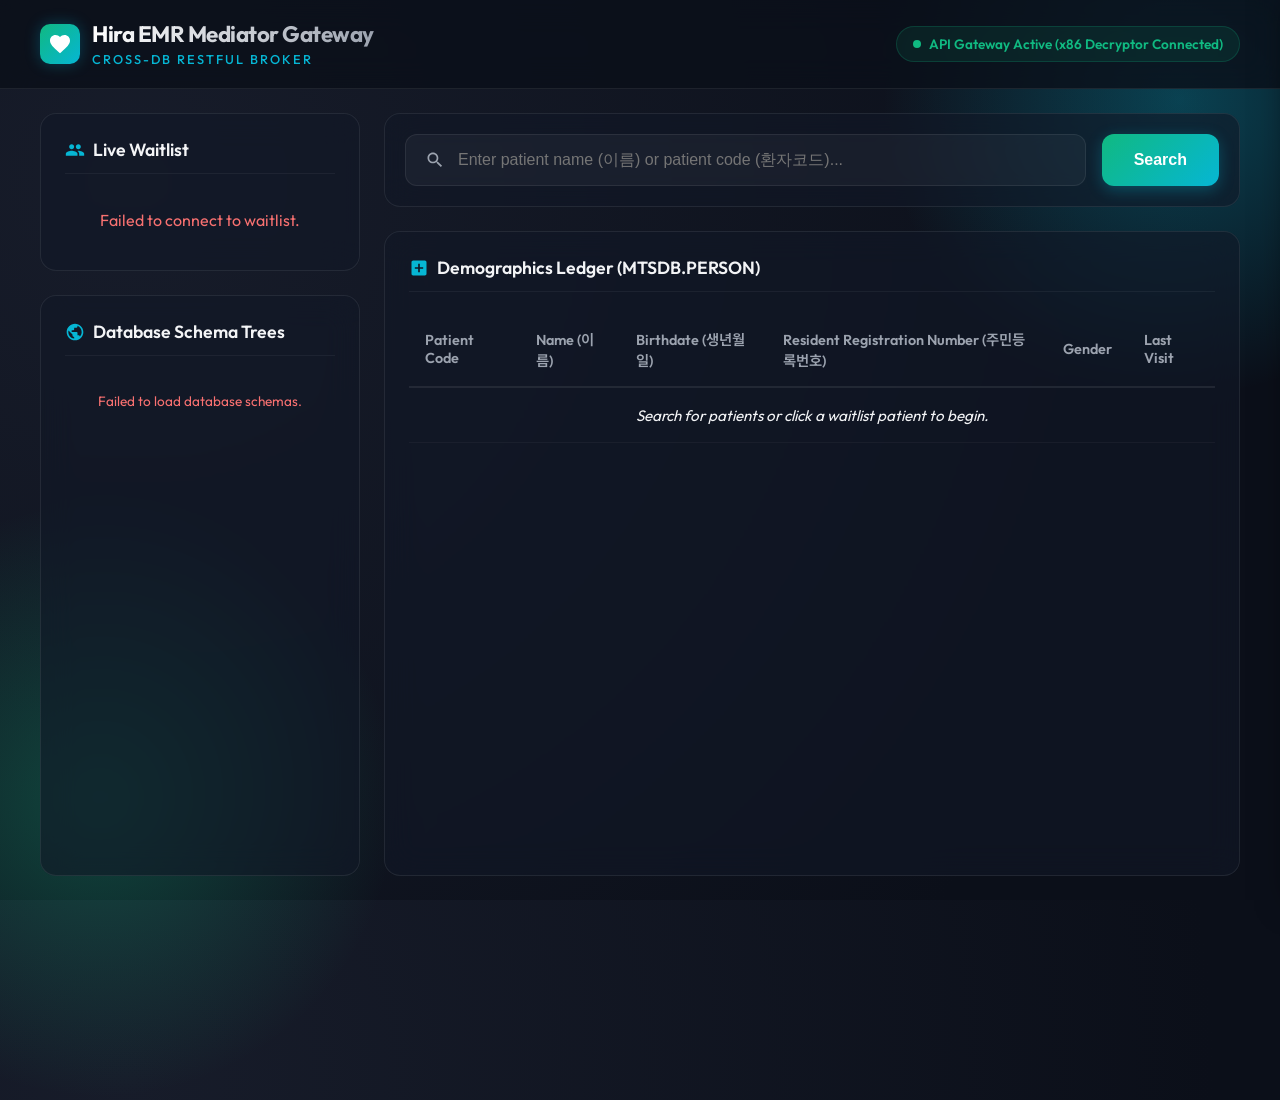
==== static/index.html @ 9433063d "Initial commit: EMR Integration Gateway with Waitlist CRUD" ====
<!DOCTYPE html>
<html lang="ko">
<head>
    <meta charset="UTF-8">
    <meta name="viewport" content="width=device-width, initial-scale=1.0">
    <title>Hira EMR Mediator Gateway</title>
    <!-- Google Fonts -->
    <link href="https://fonts.googleapis.com/css2?family=Outfit:wght@300;400;500;600;700&family=Noto+Sans+KR:wght@300;400;500;700&display=swap" rel="stylesheet">
    <style>
        :root {
            --bg-color: #0b0f19;
            --panel-bg: rgba(17, 24, 39, 0.6);
            --panel-border: rgba(255, 255, 255, 0.08);
            --accent-primary: #10b981; /* Emerald */
            --accent-primary-glow: rgba(16, 185, 129, 0.3);
            --accent-secondary: #06b6d4; /* Cyan */
            --accent-secondary-glow: rgba(6, 182, 212, 0.3);
            --accent-tertiary: #6366f1; /* Indigo */
            --text-main: #f3f4f6;
            --text-muted: #9ca3af;
            --glass-blur: blur(16px);
            --transition-speed: 0.3s;
        }

        * {
            box-sizing: border-box;
            margin: 0;
            padding: 0;
        }

        body {
            font-family: 'Outfit', 'Noto Sans KR', sans-serif;
            background: radial-gradient(circle at 10% 20%, #171c2a 0%, #0b0f19 80%);
            color: var(--text-main);
            min-height: 100vh;
            display: flex;
            flex-direction: column;
            overflow-x: hidden;
        }

        /* Ambient Glowing Orbs */
        .orb-1 {
            position: absolute;
            top: -200px;
            right: -200px;
            width: 600px;
            height: 600px;
            background: radial-gradient(circle, var(--accent-secondary-glow) 0%, transparent 70%);
            border-radius: 50%;
            pointer-events: none;
            z-index: 0;
        }

        .orb-2 {
            position: absolute;
            bottom: -200px;
            left: -200px;
            width: 600px;
            height: 600px;
            background: radial-gradient(circle, var(--accent-primary-glow) 0%, transparent 70%);
            border-radius: 50%;
            pointer-events: none;
            z-index: 0;
        }

        /* Header */
        header {
            position: sticky;
            top: 0;
            z-index: 10;
            background: rgba(11, 15, 25, 0.8);
            backdrop-filter: var(--glass-blur);
            border-bottom: 1px solid var(--panel-border);
            padding: 1.25rem 2.5rem;
            display: flex;
            justify-content: space-between;
            align-items: center;
        }

        .logo-area {
            display: flex;
            align-items: center;
            gap: 0.75rem;
        }

        .logo-icon {
            width: 2.5rem;
            height: 2.5rem;
            background: linear-gradient(135deg, var(--accent-primary) 0%, var(--accent-secondary) 100%);
            border-radius: 10px;
            display: flex;
            justify-content: center;
            align-items: center;
            box-shadow: 0 0 15px var(--accent-secondary-glow);
        }

        .logo-icon svg {
            width: 1.5rem;
            height: 1.5rem;
            fill: white;
        }

        .logo-text h1 {
            font-size: 1.4rem;
            font-weight: 700;
            letter-spacing: -0.5px;
            background: linear-gradient(to right, #ffffff, #9ca3af);
            -webkit-background-clip: text;
            -webkit-text-fill-color: transparent;
        }

        .logo-text span {
            font-size: 0.8rem;
            color: var(--accent-secondary);
            font-weight: 500;
            text-transform: uppercase;
            letter-spacing: 2px;
        }

        .status-badge {
            display: flex;
            align-items: center;
            gap: 0.5rem;
            background: rgba(16, 185, 129, 0.1);
            border: 1px solid rgba(16, 185, 129, 0.2);
            padding: 0.5rem 1rem;
            border-radius: 9999px;
            font-size: 0.85rem;
            color: var(--accent-primary);
            font-weight: 600;
        }

        .status-dot {
            width: 8px;
            height: 8px;
            background-color: var(--accent-primary);
            border-radius: 50%;
            animation: pulse 1.5s infinite;
        }

        /* Container Layout */
        .dashboard-container {
            flex: 1;
            display: grid;
            grid-template-columns: 320px 1fr;
            gap: 1.5rem;
            padding: 1.5rem 2.5rem;
            z-index: 1;
        }

        /* Sidebar Column */
        .sidebar {
            display: flex;
            flex-direction: column;
            gap: 1.5rem;
        }

        /* Glassmorphic Panel Base */
        .glass-panel {
            background: var(--panel-bg);
            border: 1px solid var(--panel-border);
            backdrop-filter: var(--glass-blur);
            border-radius: 16px;
            padding: 1.5rem;
            display: flex;
            flex-direction: column;
            transition: transform var(--transition-speed), border var(--transition-speed);
        }

        .glass-panel:hover {
            border-color: rgba(255, 255, 255, 0.15);
        }

        .panel-title {
            font-size: 1.1rem;
            font-weight: 600;
            margin-bottom: 1.25rem;
            display: flex;
            align-items: center;
            gap: 0.5rem;
            border-bottom: 1px solid rgba(255, 255, 255, 0.05);
            padding-bottom: 0.75rem;
        }

        .panel-title svg {
            width: 1.25rem;
            height: 1.25rem;
            fill: var(--accent-secondary);
        }

        /* Waiting Queue Styling */
        .waitlist-list {
            list-style: none;
            display: flex;
            flex-direction: column;
            gap: 0.75rem;
            overflow-y: auto;
            max-height: 280px;
        }

        .waitlist-item {
            background: rgba(255, 255, 255, 0.03);
            border: 1px solid rgba(255, 255, 255, 0.04);
            border-radius: 10px;
            padding: 0.75rem 1rem;
            display: flex;
            justify-content: space-between;
            align-items: center;
            cursor: pointer;
            transition: all var(--transition-speed);
        }

        .waitlist-item:hover {
            background: rgba(255, 255, 255, 0.08);
            transform: translateX(5px);
            border-color: var(--accent-secondary-glow);
        }

        .patient-summary h4 {
            font-size: 0.95rem;
            font-weight: 600;
            color: white;
            margin-bottom: 0.2rem;
        }

        .patient-summary p {
            font-size: 0.8rem;
            color: var(--text-muted);
        }

        .waiting-badge {
            font-size: 0.75rem;
            padding: 0.25rem 0.6rem;
            background: rgba(6, 182, 212, 0.15);
            border: 1px solid var(--accent-secondary-glow);
            color: var(--accent-secondary);
            border-radius: 6px;
            font-weight: 500;
        }

        /* Schema Tree Styling */
        .schema-container {
            overflow-y: auto;
            max-height: 350px;
            font-size: 0.85rem;
        }

        .tree-node {
            margin-left: 0.75rem;
            margin-top: 0.4rem;
        }

        .tree-label {
            display: flex;
            align-items: center;
            gap: 0.4rem;
            cursor: pointer;
            padding: 0.25rem 0.5rem;
            border-radius: 6px;
            user-select: none;
            transition: background var(--transition-speed);
        }

        .tree-label:hover {
            background: rgba(255, 255, 255, 0.05);
        }

        .tree-icon {
            width: 1rem;
            height: 1rem;
            fill: var(--text-muted);
            transition: transform var(--transition-speed);
        }

        .tree-children {
            margin-left: 1rem;
            border-left: 1px dashed rgba(255, 255, 255, 0.1);
            padding-left: 0.5rem;
            display: none;
        }

        .tree-node.expanded > .tree-label > .tree-icon {
            transform: rotate(90deg);
        }

        .tree-node.expanded > .tree-children {
            display: block;
        }

        .col-item {
            display: flex;
            justify-content: space-between;
            color: var(--text-muted);
            padding: 0.15rem 0.5rem;
            border-bottom: 1px solid rgba(255, 255, 255, 0.02);
        }

        .col-type {
            color: var(--accent-secondary);
            font-size: 0.75rem;
        }

        /* Main Workspace Column */
        .main-workspace {
            display: flex;
            flex-direction: column;
            gap: 1.5rem;
        }

        /* Search Section */
        .search-row {
            display: flex;
            gap: 1rem;
            width: 100%;
        }

        .search-input-wrapper {
            position: relative;
            flex: 1;
        }

        .search-input-wrapper svg {
            position: absolute;
            left: 1.25rem;
            top: 50%;
            transform: translateY(-50%);
            width: 1.25rem;
            height: 1.25rem;
            fill: var(--text-muted);
        }

        .search-input {
            width: 100%;
            background: rgba(255, 255, 255, 0.04);
            border: 1px solid var(--panel-border);
            padding: 1rem 1rem 1rem 3.25rem;
            border-radius: 12px;
            color: white;
            font-size: 1rem;
            outline: none;
            transition: all var(--transition-speed);
        }

        .search-input:focus {
            background: rgba(255, 255, 255, 0.08);
            border-color: var(--accent-secondary);
            box-shadow: 0 0 15px rgba(6, 182, 212, 0.15);
        }

        .btn-primary {
            background: linear-gradient(135deg, var(--accent-primary) 0%, var(--accent-secondary) 100%);
            border: none;
            color: white;
            font-size: 1rem;
            font-weight: 600;
            padding: 0 2rem;
            border-radius: 12px;
            cursor: pointer;
            box-shadow: 0 4px 15px var(--accent-secondary-glow);
            transition: all var(--transition-speed);
            display: flex;
            align-items: center;
            gap: 0.5rem;
        }

        .btn-primary:hover {
            transform: translateY(-2px);
            box-shadow: 0 6px 20px rgba(6, 182, 212, 0.3);
        }

        .btn-primary:active {
            transform: translateY(0);
        }

        /* Patient Grid / Table */
        .patients-table-wrapper {
            overflow-x: auto;
            flex: 1;
        }

        table.patients-table {
            width: 100%;
            border-collapse: collapse;
            text-align: left;
        }

        table.patients-table th {
            padding: 1rem;
            border-bottom: 2px solid rgba(255, 255, 255, 0.08);
            color: var(--text-muted);
            font-weight: 600;
            font-size: 0.9rem;
        }

        table.patients-table td {
            padding: 1.1rem 1rem;
            border-bottom: 1px solid rgba(255, 255, 255, 0.04);
            font-size: 0.95rem;
            color: var(--text-main);
        }

        table.patients-table tr {
            cursor: pointer;
            transition: background var(--transition-speed);
        }

        table.patients-table tr:hover {
            background: rgba(255, 255, 255, 0.03);
        }

        /* Decrypted RRN Styling */
        .rrn-decrypted {
            display: inline-flex;
            align-items: center;
            gap: 0.4rem;
            background: rgba(16, 185, 129, 0.1);
            border: 1px solid rgba(16, 185, 129, 0.2);
            padding: 0.2rem 0.6rem;
            border-radius: 6px;
            color: #34d399;
            font-weight: 500;
            font-family: monospace;
            font-size: 0.9rem;
        }

        .rrn-decrypted svg {
            width: 0.85rem;
            height: 0.85rem;
            fill: #34d399;
        }

        .gender-badge {
            padding: 0.2rem 0.5rem;
            border-radius: 6px;
            font-size: 0.8rem;
            font-weight: 600;
        }

        .gender-male {
            background: rgba(59, 130, 246, 0.15);
            color: #60a5fa;
            border: 1px solid rgba(59, 130, 246, 0.2);
        }

        .gender-female {
            background: rgba(236, 72, 153, 0.15);
            color: #f472b6;
            border: 1px solid rgba(236, 72, 153, 0.2);
        }

        /* Slide-over Detail Panel */
        .detail-panel {
            position: fixed;
            top: 0;
            right: -600px;
            width: 580px;
            height: 100vh;
            background: rgba(17, 22, 37, 0.95);
            backdrop-filter: blur(25px);
            border-left: 1px solid var(--panel-border);
            box-shadow: -10px 0 30px rgba(0, 0, 0, 0.5);
            z-index: 100;
            transition: right var(--transition-speed) cubic-bezier(0.4, 0, 0.2, 1);
            display: flex;
            flex-direction: column;
            padding: 2rem;
        }

        .detail-panel.open {
            right: 0;
        }

        .detail-header {
            display: flex;
            justify-content: space-between;
            align-items: flex-start;
            margin-bottom: 1.5rem;
            border-bottom: 1px solid rgba(255, 255, 255, 0.08);
            padding-bottom: 1rem;
        }

        .detail-header-info h2 {
            font-size: 1.5rem;
            font-weight: 700;
            margin-bottom: 0.25rem;
        }

        .detail-header-info p {
            color: var(--text-muted);
            font-size: 0.9rem;
        }

        .close-btn {
            background: rgba(255, 255, 255, 0.05);
            border: 1px solid var(--panel-border);
            border-radius: 50%;
            width: 2.25rem;
            height: 2.25rem;
            display: flex;
            justify-content: center;
            align-items: center;
            cursor: pointer;
            color: white;
            transition: all var(--transition-speed);
        }

        .close-btn:hover {
            background: rgba(255, 255, 255, 0.15);
            transform: scale(1.1);
        }

        /* Tabs inside Detail */
        .tabs-header {
            display: flex;
            gap: 1rem;
            margin-bottom: 1.25rem;
            border-bottom: 1px solid rgba(255, 255, 255, 0.05);
            padding-bottom: 0.5rem;
        }

        .tab-btn {
            background: none;
            border: none;
            color: var(--text-muted);
            font-size: 0.95rem;
            font-weight: 600;
            cursor: pointer;
            padding: 0.5rem 1rem;
            position: relative;
            transition: color var(--transition-speed);
        }

        .tab-btn.active {
            color: var(--accent-secondary);
        }

        .tab-btn.active::after {
            content: '';
            position: absolute;
            bottom: -0.6rem;
            left: 0;
            width: 100%;
            height: 3px;
            background-color: var(--accent-secondary);
            border-radius: 999px;
            box-shadow: 0 0 10px var(--accent-secondary-glow);
        }

        .tab-content {
            flex: 1;
            overflow-y: auto;
            display: none;
        }

        .tab-content.active {
            display: block;
        }

        /* Card styles inside Detail */
        .vitals-grid {
            display: grid;
            grid-template-columns: repeat(2, 1fr);
            gap: 1rem;
            margin-bottom: 1.5rem;
        }

        .vital-card {
            background: rgba(255, 255, 255, 0.03);
            border: 1px solid rgba(255, 255, 255, 0.05);
            border-radius: 12px;
            padding: 1rem;
            display: flex;
            align-items: center;
            gap: 1rem;
        }

        .vital-icon {
            width: 2.5rem;
            height: 2.5rem;
            border-radius: 8px;
            display: flex;
            justify-content: center;
            align-items: center;
            background: rgba(6, 182, 212, 0.1);
            border: 1px solid var(--accent-secondary-glow);
        }

        .vital-icon.red {
            background: rgba(239, 68, 68, 0.1);
            border-color: rgba(239, 68, 68, 0.2);
        }

        .vital-icon.red svg { fill: #ef4444; }
        .vital-icon.blue svg { fill: #3b82f6; }
        .vital-icon.green svg { fill: #10b981; }
        .vital-icon.yellow svg { fill: #f59e0b; }

        .vital-icon svg {
            width: 1.25rem;
            height: 1.25rem;
        }

        .vital-info h5 {
            font-size: 0.8rem;
            color: var(--text-muted);
            font-weight: 500;
        }

        .vital-info p {
            font-size: 1.15rem;
            font-weight: 700;
            color: white;
        }

        .history-timeline {
            display: flex;
            flex-direction: column;
            gap: 1rem;
        }

        .timeline-item {
            position: relative;
            padding-left: 1.5rem;
            border-left: 2px solid rgba(255, 255, 255, 0.06);
            padding-bottom: 1rem;
        }

        .timeline-item::after {
            content: '';
            position: absolute;
            left: -5px;
            top: 4px;
            width: 8px;
            height: 8px;
            border-radius: 50%;
            background-color: var(--accent-secondary);
            box-shadow: 0 0 8px var(--accent-secondary-glow);
        }

        .timeline-date {
            font-size: 0.8rem;
            font-weight: 600;
            color: var(--accent-secondary);
            margin-bottom: 0.3rem;
        }

        .timeline-content {
            background: rgba(255, 255, 255, 0.02);
            border: 1px solid rgba(255, 255, 255, 0.04);
            border-radius: 10px;
            padding: 0.85rem 1rem;
        }

        .timeline-title {
            font-size: 0.95rem;
            font-weight: 600;
            color: white;
            margin-bottom: 0.4rem;
        }

        .timeline-desc {
            font-size: 0.85rem;
            color: var(--text-muted);
            white-space: pre-wrap;
            line-height: 1.4;
        }

        .diagnoses-badges {
            display: flex;
            flex-wrap: wrap;
            gap: 0.4rem;
            margin-top: 0.5rem;
        }

        .dx-badge {
            font-size: 0.75rem;
            background: rgba(99, 102, 241, 0.15);
            border: 1px solid rgba(99, 102, 241, 0.20);
            color: #818cf8;
            padding: 0.15rem 0.45rem;
            border-radius: 4px;
            font-weight: 500;
        }

        /* Backdrop overlay */
        .overlay {
            position: fixed;
            top: 0;
            left: 0;
            width: 100vw;
            height: 100vh;
            background: rgba(0, 0, 0, 0.4);
            backdrop-filter: blur(4px);
            z-index: 99;
            display: none;
        }

        .overlay.active {
            display: block;
        }

        /* Animations */
        @keyframes pulse {
            0% { transform: scale(0.9); opacity: 0.7; }
            50% { transform: scale(1.15); opacity: 1; }
            100% { transform: scale(0.9); opacity: 0.7; }
        }

        /* Scrollbar Styling */
        ::-webkit-scrollbar {
            width: 6px;
            height: 6px;
        }
        ::-webkit-scrollbar-track {
            background: rgba(255, 255, 255, 0.02);
        }
        ::-webkit-scrollbar-thumb {
            background: rgba(255, 255, 255, 0.1);
            border-radius: 3px;
        }
        ::-webkit-scrollbar-thumb:hover {
            background: rgba(255, 255, 255, 0.2);
        }

        /* Summary Stats Row */
        .stats-summary {
            display: grid;
            grid-template-columns: repeat(3, 1fr);
            gap: 1.25rem;
            margin-bottom: 1.5rem;
        }

        .stat-card {
            background: rgba(255, 255, 255, 0.02);
            border: 1px solid rgba(255, 255, 255, 0.04);
            padding: 1.1rem;
            border-radius: 12px;
            display: flex;
            flex-direction: column;
            gap: 0.25rem;
        }

        .stat-val {
            font-size: 1.5rem;
            font-weight: 700;
            color: white;
        }

        .stat-label {
            font-size: 0.8rem;
            color: var(--text-muted);
            font-weight: 500;
        }

        .ledger-fee-row {
            display: flex;
            justify-content: space-between;
            padding: 0.5rem 0;
            border-bottom: 1px solid rgba(255, 255, 255, 0.03);
            font-size: 0.85rem;
        }

        .ledger-fee-row span:last-child {
            font-weight: 600;
            color: white;
        }

        .empty-placeholder {
            text-align: center;
            color: var(--text-muted);
            padding: 3rem 1rem;
            font-style: italic;
            font-size: 0.9rem;
        }

        /* Modal Styles */
        .modal {
            position: fixed;
            top: 0;
            left: 0;
            width: 100vw;
            height: 100vh;
            background: rgba(0, 0, 0, 0.6);
            backdrop-filter: blur(8px);
            z-index: 200;
            display: none;
            justify-content: center;
            align-items: center;
            opacity: 0;
            transition: opacity var(--transition-speed) ease;
        }

        .modal.active {
            display: flex;
            opacity: 1;
        }

        .modal-content {
            width: 450px;
            max-width: 90%;
            background: rgba(17, 24, 39, 0.9) !important;
            border: 1px solid var(--panel-border) !important;
            box-shadow: 0 20px 40px rgba(0, 0, 0, 0.6);
            padding: 2rem !important;
            transform: scale(0.9);
            transition: transform var(--transition-speed) cubic-bezier(0.34, 1.56, 0.64, 1);
        }

        .modal.active .modal-content {
            transform: scale(1);
        }

        .modal-header {
            display: flex;
            justify-content: space-between;
            align-items: center;
            margin-bottom: 1.5rem;
            border-bottom: 1px solid rgba(255, 255, 255, 0.08);
            padding-bottom: 0.75rem;
        }

        .modal-header h3 {
            font-size: 1.25rem;
            font-weight: 600;
            color: white;
        }

        .modal-body {
            display: flex;
            flex-direction: column;
            gap: 1.25rem;
            margin-bottom: 1.5rem;
        }

        .form-group {
            display: flex;
            flex-direction: column;
            gap: 0.5rem;
        }

        .form-group label {
            font-size: 0.85rem;
            color: var(--text-muted);
            font-weight: 500;
        }

        .form-group select {
            background: rgba(255, 255, 255, 0.04);
            border: 1px solid var(--panel-border);
            border-radius: 8px;
            padding: 0.75rem;
            color: white;
            font-size: 0.95rem;
            outline: none;
            transition: border-color var(--transition-speed);
        }

        .form-group select:focus {
            border-color: var(--accent-secondary);
        }

        .form-group select option {
            background: #111827;
            color: white;
        }

        .modal-footer {
            display: flex;
            justify-content: flex-end;
            gap: 0.75rem;
        }

        .btn-secondary {
            background: rgba(255, 255, 255, 0.05);
            border: 1px solid var(--panel-border);
            color: white;
            font-size: 0.95rem;
            font-weight: 600;
            padding: 0.75rem 1.5rem;
            border-radius: 10px;
            cursor: pointer;
            transition: all var(--transition-speed);
        }

        .btn-secondary:hover {
            background: rgba(255, 255, 255, 0.1);
        }

        /* Delete Queue Button */
        .delete-queue-btn {
            background: rgba(239, 68, 68, 0.1);
            border: 1px solid rgba(239, 68, 68, 0.2);
            color: #ef4444;
            width: 1.6rem;
            height: 1.6rem;
            border-radius: 6px;
            display: flex;
            justify-content: center;
            align-items: center;
            cursor: pointer;
            font-size: 1.1rem;
            font-weight: bold;
            transition: all var(--transition-speed);
        }

        .delete-queue-btn:hover {
            background: rgba(239, 68, 68, 0.25);
            border-color: #ef4444;
            transform: scale(1.15);
        }
    </style>
</head>
<body>
    <div class="orb-1"></div>
    <div class="orb-2"></div>

    <header>
        <div class="logo-area">
            <div class="logo-icon">
                <!-- Heartbeat/Medical SVG Icon -->
                <svg viewBox="0 0 24 24">
                    <path d="M12 21.35l-1.45-1.32C5.4 15.36 2 12.28 2 8.5 2 5.42 4.42 3 7.5 3c1.74 0 3.41.81 4.5 2.09C13.09 3.81 14.76 3 16.5 3 19.58 3 22 5.42 22 8.5c0 3.78-3.4 6.86-8.55 11.54L12 21.35z"/>
                </svg>
            </div>
            <div class="logo-text">
                <h1>Hira EMR Mediator Gateway</h1>
                <span>Cross-DB Restful Broker</span>
            </div>
        </div>
        
        <div class="status-badge">
            <div class="status-dot"></div>
            API Gateway Active (x86 Decryptor Connected)
        </div>
    </header>

    <div class="dashboard-container">
        <!-- Left Sidebar -->
        <div class="sidebar">
            <!-- Waitlist panel -->
            <div class="glass-panel">
                <div class="panel-title">
                    <svg viewBox="0 0 24 24"><path d="M16 11c1.66 0 2.99-1.34 2.99-3S17.66 5 16 5s-3 1.34-3 3 1.34 3 3 3zm-8 0c1.66 0 2.99-1.34 2.99-3S9.66 5 8 5 5 6.34 5 8s1.34 3 3 3zm0 2c-2.33 0-7 1.17-7 3.5V19h14v-2.5c0-2.33-4.67-3.5-7-3.5zm8 0c-.29 0-.62.02-.97.05 1.16.84 1.97 1.97 1.97 3.45V19h6v-2.5c0-2.33-4.67-3.5-7-3.5z"/></svg>
                    Live Waitlist
                </div>
                <ul class="waitlist-list" id="waitlist">
                    <li style="text-align: center; color: var(--text-muted); padding: 2rem;">Loading waitlist...</li>
                </ul>
            </div>

            <!-- Database schema tree -->
            <div class="glass-panel" style="flex: 1;">
                <div class="panel-title">
                    <svg viewBox="0 0 24 24"><path d="M12 2C6.48 2 2 6.48 2 12s4.48 10 10 10 10-4.48 10-10S17.52 2 12 2zm-1 17.93c-3.95-.49-7-3.85-7-7.93 0-.62.08-1.21.21-1.79L9 15v1c0 1.1.9 2 2 2v1.93zm6.9-2.54c-.26-.81-1-1.39-1.9-1.39h-1v-3c0-.55-.45-1-1-1H8v-2h2c.55 0 1-.45 1-1V7h2c1.1 0 2-.9 2-2v-.41c2.93 1.19 5 4.06 5 7.41 0 2.08-.8 3.97-2.1 5.39z"/></svg>
                    Database Schema Trees
                </div>
                <div class="schema-container" id="schema-tree">
                    <div style="text-align: center; color: var(--text-muted); padding: 2rem;">Loading database metadata...</div>
                </div>
            </div>
        </div>

        <!-- Main Workspace -->
        <div class="main-workspace">
            <!-- Search bar -->
            <div class="glass-panel" style="padding: 1.25rem;">
                <div class="search-row">
                    <div class="search-input-wrapper">
                        <!-- Search Icon -->
                        <svg viewBox="0 0 24 24"><path d="M15.5 14h-.79l-.28-.27C15.41 12.59 16 11.11 16 9.5 16 5.91 13.09 3 9.5 3S3 5.91 3 9.5 5.91 16 9.5 16c1.61 0 3.09-.59 4.23-1.57l.27.28v.79l5 4.99L20.49 19l-4.99-5zm-6 0C7.01 14 5 11.99 5 9.5S7.01 5 9.5 5 14 7.01 14 9.5 11.99 14 9.5 14z"/></svg>
                        <input type="text" id="search-query" class="search-input" placeholder="Enter patient name (이름) or patient code (환자코드)..." onkeypress="handleSearchKeyPress(event)">
                    </div>
                    <button class="btn-primary" onclick="searchPatients()">
                        Search
                    </button>
                </div>
            </div>

            <!-- Patient List Panel -->
            <div class="glass-panel" style="flex: 1;">
                <div class="panel-title">
                    <svg viewBox="0 0 24 24"><path d="M19 3H5c-1.1 0-2 .9-2 2v14c0 1.1.9 2 2 2h14c1.1 0 2-.9 2-2V5c0-1.1-.9-2-2-2zm-2 10h-4v4h-2v-4H7v-2h4V7h2v4h4v2z"/></svg>
                    Demographics Ledger (MTSDB.PERSON)
                </div>
                <div class="patients-table-wrapper">
                    <table class="patients-table">
                        <thead>
                            <tr>
                                <th>Patient Code</th>
                                <th>Name (이름)</th>
                                <th>Birthdate (생년월일)</th>
                                <th>Resident Registration Number (주민등록번호)</th>
                                <th>Gender</th>
                                <th>Last Visit</th>
                            </tr>
                        </thead>
                        <tbody id="patient-list">
                            <tr>
                                <td colspan="6" class="empty-placeholder">Search for patients or click a waitlist patient to begin.</td>
                            </tr>
                        </tbody>
                    </table>
                </div>
            </div>
        </div>
    </div>

    <!-- Detail Panel Overlay Backdrop -->
    <div class="overlay" id="overlay" onclick="closeDetailPanel()"></div>

    <!-- Right Slide-over Patient Detail Panel -->
    <div class="detail-panel" id="detail-panel">
        <div class="detail-header">
            <div class="detail-header-info">
                <h2 id="detail-name">Patient Name</h2>
                <p id="detail-meta">Code: # | Birth: -</p>
                <button id="add-to-waitlist-btn" class="btn-primary" style="margin-top: 0.75rem; padding: 0.5rem 1.25rem; font-size: 0.9rem;" onclick="openCheckInModal()">
                    <svg style="width: 1rem; height: 1rem; fill: white; margin-right: 0.25rem;" viewBox="0 0 24 24"><path d="M19 13h-6v6h-2v-6H5v-2h6V5h2v6h6v2z"/></svg>
                    대기 접수 (Add to Waitlist)
                </button>
            </div>
            <button class="close-btn" onclick="closeDetailPanel()">&times;</button>
        </div>

        <!-- Detail tabs -->
        <div class="tabs-header">
            <button class="tab-btn active" onclick="switchTab('vitals-tab')">Vitals History</button>
            <button class="tab-btn" onclick="switchTab('charts-tab')">Chart Notes</button>
            <button class="tab-btn" onclick="switchTab('visits-tab')">Ledger & Visits</button>
        </div>

        <!-- Tab 1: Vitals History -->
        <div class="tab-content active" id="vitals-tab">
            <div class="vitals-grid">
                <div class="vital-card">
                    <div class="vital-icon red">
                        <!-- Weight Icon -->
                        <svg viewBox="0 0 24 24"><path d="M12 3c-4.97 0-9 4.03-9 9s4.03 9 9 9 9-4.03 9-9-4.03-9-9-9zm0 15c-3.31 0-6-2.69-6-6s2.69-6 6-6 6 2.69 6 6-2.69 6-6 6zm-1-9h2v4h-2zm0 5h2v2h-2z"/></svg>
                    </div>
                    <div class="vital-info">
                        <h5>Weight (체중)</h5>
                        <p id="vital-weight">-</p>
                    </div>
                </div>
                <div class="vital-card">
                    <div class="vital-icon blue">
                        <!-- Height Icon -->
                        <svg viewBox="0 0 24 24"><path d="M13 10V3h-2v7H4v2h7v9h2v-9h7v-2h-7z"/></svg>
                    </div>
                    <div class="vital-info">
                        <h5>Height (신장)</h5>
                        <p id="vital-height">-</p>
                    </div>
                </div>
                <div class="vital-card">
                    <div class="vital-icon yellow">
                        <!-- Temperature Icon -->
                        <svg viewBox="0 0 24 24"><path d="M15 13V5c0-1.66-1.34-3-3-3S9 3.34 9 5v8c-1.21.91-2 2.37-2 4 0 2.76 2.24 5 5 5s5-2.24 5-5c0-1.63-.79-3.09-2-4zm-3-9c.55 0 1 .45 1 1v3h-2V5c0-.55.45-1 1-1z"/></svg>
                    </div>
                    <div class="vital-info">
                        <h5>Temperature (체온)</h5>
                        <p id="vital-temp">-</p>
                    </div>
                </div>
                <div class="vital-card">
                    <div class="vital-icon green">
                        <!-- BP Icon -->
                        <svg viewBox="0 0 24 24"><path d="M19 3H5c-1.1 0-2 .9-2 2v14c0 1.1.9 2 2 2h14c1.1 0 2-.9 2-2V5c0-1.1-.9-2-2-2zm-2 10h-4v4h-2v-4H7v-2h4V7h2v4h4v2z"/></svg>
                    </div>
                    <div class="vital-info">
                        <h5>Blood Pressure</h5>
                        <p id="vital-bp">-</p>
                    </div>
                </div>
            </div>

            <div class="panel-title" style="margin-top: 1rem; border: none; padding: 0;">
                Vitals Timeline (CHECK_VITAL)
            </div>
            <div class="history-timeline" id="vitals-timeline-list" style="margin-top: 1rem;">
                <div class="empty-placeholder">No vitals logs found.</div>
            </div>
        </div>

        <!-- Tab 2: Chart Notes -->
        <div class="tab-content" id="charts-tab">
            <div class="history-timeline" id="chart-timeline">
                <div class="empty-placeholder">No clinical chart notes found.</div>
            </div>
        </div>

        <!-- Tab 3: Ledger & Visits -->
        <div class="tab-content" id="visits-tab">
            <div class="stats-summary">
                <div class="stat-card">
                    <span class="stat-val" id="stat-total-visits">0</span>
                    <span class="stat-label">Total Visits</span>
                </div>
                <div class="stat-card">
                    <span class="stat-val" id="stat-last-fee">₩0</span>
                    <span class="stat-label">Last Paid Fee</span>
                </div>
                <div class="stat-card">
                    <span class="stat-val" id="stat-vax-count">0</span>
                    <span class="stat-label">Vaccinations</span>
                </div>
            </div>

            <div class="panel-title" style="border: none; padding: 0; margin-bottom: 0.75rem;">
                Visit History Ledger (MTSMTR.MTR[YYYY])
            </div>
            <div class="history-timeline" id="ledger-timeline">
                <div class="empty-placeholder">No ledger records found.</div>
            </div>
        </div>
    </div>

    <script>
        const API_URL = ""; // Root URL since page is served from same host

        // Global states
        let databaseSchema = {};
        let selectedPcode = null;

        // On document ready
        window.addEventListener("DOMContentLoaded", () => {
            fetchSchema();
            fetchWaitlist();
            // Polling waitlist every 10 seconds
            setInterval(fetchWaitlist, 10000);
        });

        // 1. Fetch Waitlist
        function fetchWaitlist() {
            fetch(`${API_URL}/api/waiting`)
                .then(res => res.json())
                .then(data => {
                    const waitListEl = document.getElementById("waitlist");
                    waitListEl.innerHTML = "";
                    
                    if (!data.queue || data.queue.length === 0) {
                        waitListEl.innerHTML = `<li style="text-align: center; color: var(--text-muted); padding: 2rem;">Waitlist is currently empty.</li>`;
                        return;
                    }
                    
                    data.queue.forEach(item => {
                        const li = document.createElement("li");
                        li.className = "waitlist-item";
                        li.onclick = () => selectPatient(item.pcode);
                        
                        const pName = item.patient ? item.patient.pname : `Code: ${item.pcode}`;
                        const dept = item.deptnm || "진료";
                        const doc = item.doctrnm ? `${item.doctrnm} 원장` : "대기";
                        const room = item.roomnm || "";
                        
                        li.innerHTML = `
                            <div class="patient-summary">
                                <h4>${pName}</h4>
                                <p>${dept} | ${doc} (${room})</p>
                            </div>
                            <div style="display: flex; align-items: center; gap: 0.5rem;">
                                <span class="waiting-badge">Wait</span>
                                <button class="delete-queue-btn" onclick="deleteFromWaitlist(event, '${item.resid1}', '${pName}')" title="접수 취소 / 진료 완료">&times;</button>
                            </div>
                        `;
                        waitListEl.appendChild(li);
                    });
                })
                .catch(err => {
                    console.error("Waitlist error:", err);
                    document.getElementById("waitlist").innerHTML = `<li style="text-align: center; color: #f87171; padding: 1rem;">Failed to connect to waitlist.</li>`;
                });
        }

        // 2. Fetch Schema metadata
        function fetchSchema() {
            fetch(`${API_URL}/api/schema`)
                .then(res => res.json())
                .then(schema => {
                    databaseSchema = schema;
                    renderSchemaTree(schema);
                })
                .catch(err => {
                    console.error("Schema fetch error:", err);
                    document.getElementById("schema-tree").innerHTML = `<div style="text-align: center; color: #f87171; padding: 1rem;">Failed to load database schemas.</div>`;
                });
        }

        // Render Schema Tree
        function renderSchemaTree(schema) {
            const container = document.getElementById("schema-tree");
            container.innerHTML = "";

            Object.keys(schema).forEach(dbName => {
                const dbNode = document.createElement("div");
                dbNode.className = "tree-node";

                const dbLabel = document.createElement("div");
                dbLabel.className = "tree-label";
                dbLabel.onclick = () => toggleNode(dbNode);
                
                dbLabel.innerHTML = `
                    <svg class="tree-icon" viewBox="0 0 24 24"><path d="M10 6L8.59 7.41 13.17 12l-4.58 4.59L10 18l6-6z"/></svg>
                    <svg style="width:1rem;height:1rem;fill:#6366f1" viewBox="0 0 24 24"><path d="M12 2C6.48 2 2 6.48 2 12s4.48 10 10 10 10-4.48 10-10S17.52 2 12 2zm1 17.93c-3.95-.49-7-3.85-7-7.93 0-.62.08-1.21.21-1.79L9 15v1c0 1.1.9 2 2 2v1.93zm6.9-2.54c-.26-.81-1-1.39-1.9-1.39h-1v-3c0-.55-.45-1-1-1H8v-2h2c.55 0 1-.45 1-1V7h2c1.1 0 2-.9 2-2v-.41c2.93 1.19 5 4.06 5 7.41 0 2.08-.8 3.97-2.1 5.39z"/></svg>
                    <strong>${dbName}.FDB</strong>
                `;
                
                const dbChildren = document.createElement("div");
                dbChildren.className = "tree-children";

                const tables = schema[dbName];
                if (tables.error) {
                    dbChildren.innerHTML = `<div style="color:#ef4444;padding:0.25rem 1rem;">${tables.error}</div>`;
                } else {
                    Object.keys(tables).forEach(tblName => {
                        const tblNode = document.createElement("div");
                        tblNode.className = "tree-node";
                        
                        const tblLabel = document.createElement("div");
                        tblLabel.className = "tree-label";
                        tblLabel.onclick = (e) => {
                            e.stopPropagation();
                            toggleNode(tblNode);
                        };

                        tblLabel.innerHTML = `
                            <svg class="tree-icon" viewBox="0 0 24 24"><path d="M10 6L8.59 7.41 13.17 12l-4.58 4.59L10 18l6-6z"/></svg>
                            <svg style="width:0.95rem;height:0.95rem;fill:#06b6d4" viewBox="0 0 24 24"><path d="M4 6H2v14c0 1.1.9 2 2 2h14v-2H4V6zm16-4H8c-1.1 0-2 .9-2 2v12c0 1.1.9 2 2 2h12c1.1 0 2-.9 2-2V4c0-1.1-.9-2-2-2zm0 14H8V4h12v12z"/></svg>
                            <span>${tblName}</span>
                        `;

                        const tblChildren = document.createElement("div");
                        tblChildren.className = "tree-children";

                        tables[tblName].forEach(col => {
                            const colDiv = document.createElement("div");
                            colDiv.className = "col-item";
                            colDiv.innerHTML = `
                                <span>${col.column}</span>
                                <span class="col-type">${col.type}(${col.length})</span>
                            `;
                            tblChildren.appendChild(colDiv);
                        });

                        tblNode.appendChild(tblLabel);
                        tblNode.appendChild(tblChildren);
                        dbChildren.appendChild(tblNode);
                    });
                }

                dbNode.appendChild(dbLabel);
                dbNode.appendChild(dbChildren);
                container.appendChild(dbNode);
            });
        }

        function toggleNode(node) {
            node.classList.toggle("expanded");
        }

        // 3. Search Patients
        function handleSearchKeyPress(event) {
            if (event.key === "Enter") {
                searchPatients();
            }
        }

        function searchPatients() {
            const query = document.getElementById("search-query").value.trim();
            let url = `${API_URL}/api/patients?limit=50`;
            
            if (query) {
                if (/^\d+$/.test(query)) {
                    url += `&pcode=${query}`;
                } else {
                    url += `&pname=${encodeURIComponent(query)}`;
                }
            }

            const tbody = document.getElementById("patient-list");
            tbody.innerHTML = `<tr><td colspan="6" class="empty-placeholder">Searching patient records in database...</td></tr>`;

            fetch(url)
                .then(res => res.json())
                .then(patients => {
                    tbody.innerHTML = "";
                    if (patients.length === 0) {
                        tbody.innerHTML = `<tr><td colspan="6" class="empty-placeholder">No matching patients found.</td></tr>`;
                        return;
                    }

                    patients.forEach(p => {
                        const tr = document.createElement("tr");
                        tr.onclick = () => selectPatient(p.pcode);
                        
                        const genderClass = p.sex === "1" || p.sex === "3" ? "gender-male" : "gender-female";
                        const genderText = p.sex === "1" || p.sex === "3" ? "M" : "F";
                        const birth = p.pbirth || "-";
                        
                        // Custom styling for decrypted RRN
                        let rrnHTML = "";
                        if (p.pidnum_decrypted) {
                            rrnHTML = `
                                <span class="rrn-decrypted">
                                    <svg viewBox="0 0 24 24"><path d="M18 8h-1V6c0-2.76-2.24-5-5-5S7 3.24 7 6v2H6c-1.1 0-2 .9-2 2v10c0 1.1.9 2 2 2h12c1.1 0 2-.9 2-2V10c0-1.1-.9-2-2-2zm-6 9c-1.1 0-2-.9-2-2s.9-2 2-2 2 .9 2 2-.9 2-2 2zm3.1-9H8.9V6c0-1.71 1.39-3.1 3.1-3.1 1.71 0 3.1 1.39 3.1 3.1v2z"/></svg>
                                    ${p.pidnum_decrypted}
                                </span>
                            `;
                        } else {
                            rrnHTML = `<span style="color:var(--text-muted)">Unencrypted / Empty</span>`;
                        }

                        tr.innerHTML = `
                            <td><strong>#${p.pcode}</strong></td>
                            <td>${p.pname}</td>
                            <td>${birth}</td>
                            <td>${rrnHTML}</td>
                            <td><span class="gender-badge ${genderClass}">${genderText}</span></td>
                            <td>${p.lastcheck || "-"}</td>
                        `;
                        tbody.appendChild(tr);
                    });
                })
                .catch(err => {
                    console.error("Search error:", err);
                    tbody.innerHTML = `<tr><td colspan="6" class="empty-placeholder" style="color:#f87171;">Error occurred while fetching data. Check server console logs.</td></tr>`;
                });
        }

        // 4. Select Patient and open details
        function selectPatient(pcode) {
            selectedPcode = pcode;
            // Fetch Patient Detail
            fetch(`${API_URL}/api/patients/${pcode}`)
                .then(res => res.json())
                .then(p => {
                    document.getElementById("detail-name").innerText = p.pname;
                    document.getElementById("detail-meta").innerText = `Patient Code: #${p.pcode} | Birth: ${p.pbirth || '-'} (${p.sex === '1' || p.sex === '3' ? 'Male' : 'Female'})`;

                    // Render vitals cards & timeline
                    renderVitals(p.vitals);

                    // Fetch Charts
                    fetchCharts(pcode);

                    // Fetch Treatment Visits Ledger
                    fetchVisits(pcode);

                    // Open panel
                    document.getElementById("detail-panel").classList.add("open");
                    document.getElementById("overlay").classList.add("active");
                })
                .catch(err => {
                    console.error("Patient details error:", err);
                    alert("Failed to load patient details.");
                });
        }

        function renderVitals(vitals) {
            const listEl = document.getElementById("vitals-timeline-list");
            listEl.innerHTML = "";

            if (!vitals || vitals.length === 0) {
                // Clear vital widgets
                document.getElementById("vital-weight").innerText = "-";
                document.getElementById("vital-height").innerText = "-";
                document.getElementById("vital-temp").innerText = "-";
                document.getElementById("vital-bp").innerText = "-";
                
                listEl.innerHTML = `<div class="empty-placeholder">No vitals logs found in database.</div>`;
                return;
            }

            // Set current vitals (first index is latest)
            const latest = vitals[0];
            document.getElementById("vital-weight").innerText = latest.weight ? `${latest.weight} kg` : "-";
            document.getElementById("vital-height").innerText = latest.height ? `${latest.height} cm` : "-";
            document.getElementById("vital-temp").innerText = latest.temperatur ? `${latest.temperatur} °C` : "-";
            
            const systolic = latest.systolic || "";
            const diastolic = latest.diastolic || "";
            document.getElementById("vital-bp").innerText = (systolic || diastolic) ? `${systolic}/${diastolic} mmHg` : "-";

            // Render Timeline
            vitals.forEach(v => {
                const timeStr = v.chktime || "";
                const item = document.createElement("div");
                item.className = "timeline-item";
                
                let detailsStr = [];
                if (v.weight) detailsStr.push(`Weight: ${v.weight}kg`);
                if (v.height) detailsStr.push(`Height: ${v.height}cm`);
                if (v.temperatur) detailsStr.push(`Temp: ${v.temperatur}°C`);
                if (v.systolic || v.diastolic) detailsStr.push(`BP: ${v.systolic || '-'}/${v.diastolic || '-'} mmHg`);
                if (v.pulse) detailsStr.push(`Pulse: ${v.pulse} bpm`);
                
                item.innerHTML = `
                    <div class="timeline-date">${v.visidate} ${timeStr}</div>
                    <div class="timeline-content">
                        <div class="timeline-title">Routine Physical Exam</div>
                        <div class="timeline-desc">${detailsStr.join("  |  ")}</div>
                    </div>
                `;
                listEl.appendChild(item);
            });
        }

        // Fetch Charts from CHT[YYYY] tables
        function fetchCharts(pcode) {
            const chartTimeline = document.getElementById("chart-timeline");
            chartTimeline.innerHTML = `<div class="empty-placeholder">Loading clinical chart notes...</div>`;

            fetch(`${API_URL}/api/charts/${pcode}`)
                .then(res => res.json())
                .then(charts => {
                    chartTimeline.innerHTML = "";
                    if (charts.length === 0) {
                        chartTimeline.innerHTML = `<div class="empty-placeholder">No clinical chart notes found.</div>`;
                        return;
                    }

                    charts.forEach(c => {
                        const item = document.createElement("div");
                        item.className = "timeline-item";
                        
                        // Extract diagnoses
                        let diagnoses = [];
                        for(let i=1; i<=10; i++) {
                            const dx = c[`d${i}`];
                            if(dx && dx.trim()) diagnoses.push(dx.trim());
                        }
                        
                        let dxHTML = "";
                        if (diagnoses.length > 0) {
                            dxHTML = `<div class="diagnoses-badges">` + 
                                diagnoses.map(d => `<span class="dx-badge">${d}</span>`).join("") + 
                                `</div>`;
                        }

                        const symptom = c.symptom || "No symptom text entered.";
                        const docText = c.doc ? `Doctor Code: #${c.doc}` : "Unknown Doctor";

                        item.innerHTML = `
                            <div class="timeline-date">${c.visidate} ${c.visitime || ''} (${c.source_table})</div>
                            <div class="timeline-content">
                                <div class="timeline-title" style="display:flex; justify-content:space-between;">
                                    <span>Clinical Visit Chart Record</span>
                                    <span style="font-size:0.8rem; color:var(--accent-secondary); font-weight:normal;">${docText}</span>
                                </div>
                                <div class="timeline-desc">${symptom}</div>
                                ${dxHTML}
                            </div>
                        `;
                        chartTimeline.appendChild(item);
                    });
                })
                .catch(err => {
                    console.error("Charts error:", err);
                    chartTimeline.innerHTML = `<div class="empty-placeholder" style="color:#f87171;">Failed to load charts.</div>`;
                });
        }

        // Fetch Visits Ledger from MTSMTR database
        function fetchVisits(pcode) {
            const ledgerTimeline = document.getElementById("ledger-timeline");
            ledgerTimeline.innerHTML = `<div class="empty-placeholder">Loading billing and visit ledgers...</div>`;

            fetch(`${API_URL}/api/visits/${pcode}`)
                .then(res => res.json())
                .then(visits => {
                    ledgerTimeline.innerHTML = "";
                    
                    // Update header stats
                    document.getElementById("stat-total-visits").innerText = visits.length;
                    
                    let lastFeeVal = "₩0";
                    let vaxCount = 0;
                    
                    if (visits.length === 0) {
                        ledgerTimeline.innerHTML = `<div class="empty-placeholder">No ledger records found.</div>`;
                        document.getElementById("stat-last-fee").innerText = "₩0";
                        document.getElementById("stat-vax-count").innerText = "0";
                        return;
                    }

                    // Find latest fee
                    const latestMtr = visits[0];
                    if (latestMtr.totalfee) {
                        lastFeeVal = `₩${Number(latestMtr.totalfee).toLocaleString()}`;
                    }
                    document.getElementById("stat-last-fee").innerText = lastFeeVal;

                    // Render ledger rows
                    visits.forEach(v => {
                        const item = document.createElement("div");
                        item.className = "timeline-item";
                        
                        // Count vax
                        if (v.vax) vaxCount++;
                        if (v.vax2) vaxCount++;

                        let feeHTML = "";
                        if (v.totalfee !== undefined) {
                            feeHTML = `
                                <div style="margin-top: 0.6rem; border-top: 1px dashed rgba(255,255,255,0.05); padding-top: 0.4rem;">
                                    <div class="ledger-fee-row">
                                        <span>Patient Co-pay (본인부담금):</span>
                                        <span>₩${Number(v.selfee || 0).toLocaleString()}</span>
                                    </div>
                                    <div class="ledger-fee-row">
                                        <span>Insurance Billing (공단청구금):</span>
                                        <span>₩${Number(v.genfee || 0).toLocaleString()}</span>
                                    </div>
                                    <div class="ledger-fee-row">
                                        <span>Total Treatment Fee (총진료비):</span>
                                        <span>₩${Number(v.totalfee || 0).toLocaleString()}</span>
                                    </div>
                                </div>
                            `;
                        }

                        let treatments = [];
                        if (v.vax) treatments.push(`Vaccine: ${v.vax}`);
                        if (v.vax2) treatments.push(`Vaccine 2: ${v.vax2}`);
                        if (v.inj1) treatments.push(`Inj. Memo: ${v.inj1}`);
                        if (v.inj2) treatments.push(`Inj. Memo 2: ${v.inj2}`);

                        let treatmentHTML = "";
                        if (treatments.length > 0) {
                            treatmentHTML = `
                                <div style="margin-bottom:0.4rem; color:var(--accent-secondary); font-size:0.85rem; font-weight:500;">
                                    ${treatments.join("  |  ")}
                                </div>
                            `;
                        }

                        const vitalsPart = [];
                        if (v.weight) vitalsPart.push(`Weight: ${v.weight}kg`);
                        if (v.height) vitalsPart.push(`Height: ${v.height}cm`);
                        if (v.temperatur) vitalsPart.push(`Temp: ${v.temperatur}°C`);
                        
                        let vitalsHTML = "";
                        if (vitalsPart.length > 0) {
                            vitalsHTML = `<p style="font-size:0.8rem; color:var(--text-muted); margin-bottom:0.25rem;">Vitals checked: ${vitalsPart.join(", ")}</p>`;
                        }

                        item.innerHTML = `
                            <div class="timeline-date">${v.visidate} ${v.visitime || ''} (${v.source_table})</div>
                            <div class="timeline-content">
                                <div class="timeline-title" style="display:flex; justify-content:space-between;">
                                    <span>Medical Treatment Ledger (MTR)</span>
                                    <span style="font-size:0.8rem; color:var(--text-muted);">Age: ${v.age || '-'}</span>
                                </div>
                                ${treatmentHTML}
                                ${vitalsHTML}
                                ${feeHTML}
                            </div>
                        `;
                        ledgerTimeline.appendChild(item);
                    });

                    // Update total vax count
                    document.getElementById("stat-vax-count").innerText = vaxCount;
                })
                .catch(err => {
                    console.error("Visits error:", err);
                    ledgerTimeline.innerHTML = `<div class="empty-placeholder" style="color:#f87171;">Failed to load ledger records.</div>`;
                });
        }

        // Close Detail Slide-over
        function closeDetailPanel() {
            document.getElementById("detail-panel").classList.remove("open");
            document.getElementById("overlay").classList.remove("active");
        }

        // Switch Tabs in Slide-over
        function switchTab(tabId) {
            // Headers
            const tabBtns = document.querySelectorAll(".tab-btn");
            tabBtns.forEach(btn => btn.classList.remove("active"));
            
            // Find clicked button
            const activeBtn = Array.from(tabBtns).find(btn => btn.getAttribute("onclick").includes(tabId));
            if (activeBtn) activeBtn.classList.add("active");

            // Contents
            const tabContents = document.querySelectorAll(".tab-content");
            tabContents.forEach(content => content.classList.remove("active"));
            
            document.getElementById(tabId).classList.add("active");
        }

        // 5. Waitlist CRUD handlers
        function openCheckInModal() {
            if (!selectedPcode) {
                alert("Please select a patient first.");
                return;
            }
            const modal = document.getElementById("checkin-modal");
            modal.style.display = "flex";
            setTimeout(() => modal.classList.add("active"), 10);
            
            // Set initial defaults and trigger mapping
            document.getElementById("checkin-dept").value = "14";
            onDeptChange();
        }

        function closeCheckInModal() {
            const modal = document.getElementById("checkin-modal");
            modal.classList.remove("active");
            setTimeout(() => modal.style.display = "none", 300);
        }

        function onDeptChange() {
            const deptSelect = document.getElementById("checkin-dept");
            const deptVal = deptSelect.value;
            const docSelect = document.getElementById("checkin-doctor");
            const roomSelect = document.getElementById("checkin-room");

            if (deptVal === "14") {
                docSelect.value = "63221";
                roomSelect.value = "1";
            } else if (deptVal === "15") {
                docSelect.value = "12041";
                roomSelect.value = "2";
            } else if (deptVal === "01") {
                docSelect.value = "99401";
                roomSelect.value = "3";
            } else if (deptVal === "13") {
                docSelect.value = "63221";
                roomSelect.value = "1";
            }
        }

        function submitCheckIn() {
            if (!selectedPcode) return;

            const deptSelect = document.getElementById("checkin-dept");
            const docSelect = document.getElementById("checkin-doctor");
            const roomSelect = document.getElementById("checkin-room");

            const reqData = {
                pcode: selectedPcode,
                roomcode: parseInt(roomSelect.value),
                roomnm: roomSelect.options[roomSelect.selectedIndex].getAttribute("data-name"),
                deptcode: deptSelect.value,
                deptnm: deptSelect.options[deptSelect.selectedIndex].getAttribute("data-name"),
                doctrcode: docSelect.value,
                doctrnm: docSelect.options[docSelect.selectedIndex].getAttribute("data-name")
            };

            fetch(`${API_URL}/api/waiting`, {
                method: "POST",
                headers: {
                    "Content-Type": "application/json"
                },
                body: JSON.stringify(reqData)
            })
            .then(res => {
                if (!res.ok) {
                    return res.json().then(err => { throw new Error(err.detail || "접수 실패"); });
                }
                return res.json();
            })
            .then(data => {
                closeCheckInModal();
                fetchWaitlist();
                alert(data.message || "대기 접수되었습니다.");
            })
            .catch(err => {
                console.error("Check-in error:", err);
                alert(`대기 접수 중 오류 발생: ${err.message}`);
            });
        }

        function deleteFromWaitlist(event, resid1, pname) {
            // Stop click event propagation to prevent selectPatient from running
            if (event) {
                event.stopPropagation();
            }

            if (!confirm(`[${pname}] 환자의 대기 상태를 완료 혹은 취소하시겠습니까?\n진료가 시작되지 않은 경우 ledger 기록도 삭제됩니다.`)) {
                return;
            }

            fetch(`${API_URL}/api/waiting/${resid1}`, {
                method: "DELETE"
            })
            .then(res => {
                if (!res.ok) {
                    return res.json().then(err => { throw new Error(err.detail || "삭제 실패"); });
                }
                return res.json();
            })
            .then(data => {
                fetchWaitlist();
                alert(data.message || "대기가 삭제되었습니다.");
            })
            .catch(err => {
                console.error("Delete error:", err);
                alert(`대기 삭제 중 오류 발생: ${err.message}`);
            });
        }
    </script>

    <!-- Waitlist Check-In Modal -->
    <div class="modal" id="checkin-modal">
        <div class="modal-content glass-panel">
            <div class="modal-header">
                <h3>대기 환자 접수 (Patient Check-In)</h3>
                <button class="close-btn" onclick="closeCheckInModal()">&times;</button>
            </div>
            <div class="modal-body">
                <div class="form-group">
                    <label for="checkin-dept">진료과 (Department)</label>
                    <select id="checkin-dept" onchange="onDeptChange()">
                        <option value="14" data-name="가정의학과">가정의학과 (14)</option>
                        <option value="15" data-name="소아과">소아과 (15)</option>
                        <option value="01" data-name="내과">내과 (01)</option>
                        <option value="13" data-name="이비인후과">이비인후과 (13)</option>
                    </select>
                </div>
                <div class="form-group">
                    <label for="checkin-doctor">담당 의사 (Doctor)</label>
                    <select id="checkin-doctor">
                        <option value="63221" data-name="한유석">한유석 (63221)</option>
                        <option value="12041" data-name="김민준">김민준 (12041)</option>
                        <option value="99401" data-name="이서연">이서연 (99401)</option>
                    </select>
                </div>
                <div class="form-group">
                    <label for="checkin-room">진료실 (Room)</label>
                    <select id="checkin-room">
                        <option value="1" data-name="제1진료실">제1진료실 (1)</option>
                        <option value="2" data-name="제2진료실">제2진료실 (2)</option>
                        <option value="3" data-name="제3진료실">제3진료실 (3)</option>
                    </select>
                </div>
            </div>
            <div class="modal-footer">
                <button class="btn-secondary" onclick="closeCheckInModal()">취소 (Cancel)</button>
                <button class="btn-primary" onclick="submitCheckIn()">접수 완료 (Confirm)</button>
            </div>
        </div>
    </div>
</body>
</html>
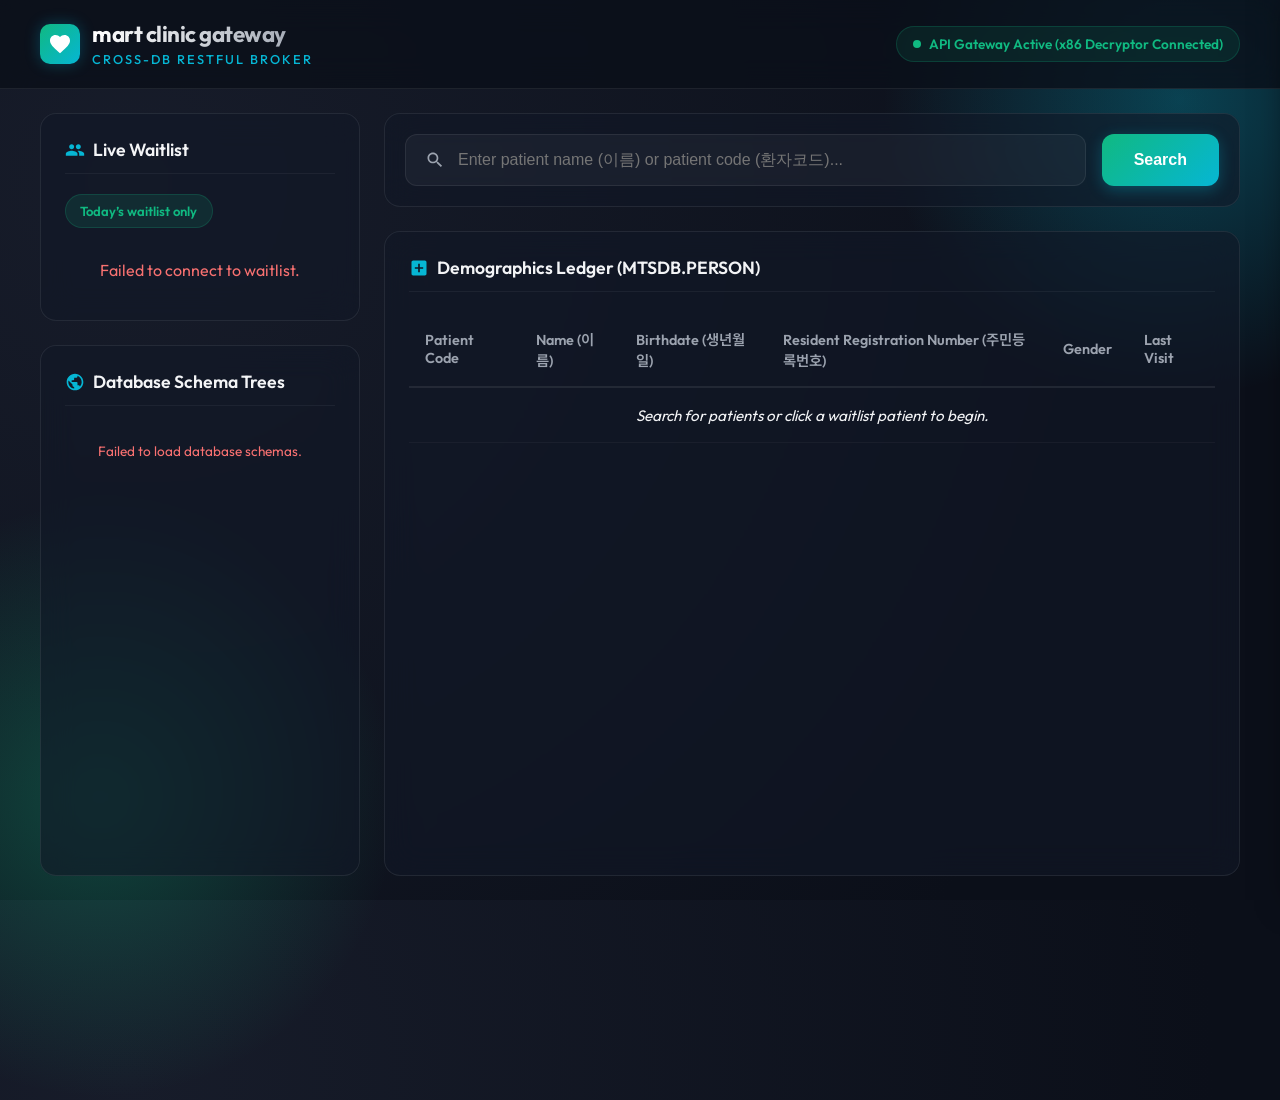
==== commit 46530284: "feat: set GUBUN default to '콜닥' in MTSMTR and rename app to 'mart clinic gateway'" ====
--- a/static/index.html
+++ b/static/index.html
@@ -3,7 +3,7 @@
 <head>
     <meta charset="UTF-8">
     <meta name="viewport" content="width=device-width, initial-scale=1.0">
-    <title>Hira EMR Mediator Gateway</title>
+    <title>mart clinic gateway</title>
     <!-- Google Fonts -->
     <link href="https://fonts.googleapis.com/css2?family=Outfit:wght@300;400;500;600;700&family=Noto+Sans+KR:wght@300;400;500;700&display=swap" rel="stylesheet">
     <style>
@@ -188,6 +188,21 @@
             fill: var(--accent-secondary);
         }
 
+        .panel-subtitle {
+            display: inline-flex;
+            align-items: center;
+            gap: 0.35rem;
+            background: rgba(16, 185, 129, 0.12);
+            border: 1px solid rgba(16, 185, 129, 0.2);
+            color: var(--accent-primary);
+            border-radius: 999px;
+            font-size: 0.82rem;
+            font-weight: 600;
+            padding: 0.5rem 0.9rem;
+            margin-bottom: 1rem;
+            width: fit-content;
+        }
+
         /* Waiting Queue Styling */
         .waitlist-list {
             list-style: none;
@@ -923,7 +938,7 @@
                 </svg>
             </div>
             <div class="logo-text">
-                <h1>Hira EMR Mediator Gateway</h1>
+                <h1>mart clinic gateway</h1>
                 <span>Cross-DB Restful Broker</span>
             </div>
         </div>
@@ -942,6 +957,9 @@
                 <div class="panel-title">
                     <svg viewBox="0 0 24 24"><path d="M16 11c1.66 0 2.99-1.34 2.99-3S17.66 5 16 5s-3 1.34-3 3 1.34 3 3 3zm-8 0c1.66 0 2.99-1.34 2.99-3S9.66 5 8 5 5 6.34 5 8s1.34 3 3 3zm0 2c-2.33 0-7 1.17-7 3.5V19h14v-2.5c0-2.33-4.67-3.5-7-3.5zm8 0c-.29 0-.62.02-.97.05 1.16.84 1.97 1.97 1.97 3.45V19h6v-2.5c0-2.33-4.67-3.5-7-3.5z"/></svg>
                     Live Waitlist
+                </div>
+                <div style="display:flex; align-items:center; gap:0.75rem;">
+                    <div class="panel-subtitle">Today’s waitlist only</div>
                 </div>
                 <ul class="waitlist-list" id="waitlist">
                     <li style="text-align: center; color: var(--text-muted); padding: 2rem;">Loading waitlist...</li>
@@ -1137,31 +1155,26 @@
                 .then(data => {
                     const waitListEl = document.getElementById("waitlist");
                     waitListEl.innerHTML = "";
-                    
+
                     if (!data.queue || data.queue.length === 0) {
                         waitListEl.innerHTML = `<li style="text-align: center; color: var(--text-muted); padding: 2rem;">Waitlist is currently empty.</li>`;
                         return;
                     }
-                    
+
                     data.queue.forEach(item => {
                         const li = document.createElement("li");
                         li.className = "waitlist-item";
-                        li.onclick = () => selectPatient(item.pcode);
-                        
-                        const pName = item.patient ? item.patient.pname : `Code: ${item.pcode}`;
-                        const dept = item.deptnm || "진료";
-                        const doc = item.doctrnm ? `${item.doctrnm} 원장` : "대기";
-                        const room = item.roomnm || "";
-                        
+
+                        const pName = item.pname || (item.patient ? item.patient.pname : `Code: ${item.pcode}`);
+                        const time = item.visitime || item.visitime || '';
+                        const extra = item.fin ? `FIN:${item.fin}` : '';
+
                         li.innerHTML = `
                             <div class="patient-summary">
                                 <h4>${pName}</h4>
-                                <p>${dept} | ${doc} (${room})</p>
+                                <p>${time} ${extra}</p>
                             </div>
-                            <div style="display: flex; align-items: center; gap: 0.5rem;">
-                                <span class="waiting-badge">Wait</span>
-                                <button class="delete-queue-btn" onclick="deleteFromWaitlist(event, '${item.resid1}', '${pName}')" title="접수 취소 / 진료 완료">&times;</button>
-                            </div>
+                            <div style="display:flex; align-items:center; gap:0.5rem; color:var(--text-muted);">MTR</div>
                         `;
                         waitListEl.appendChild(li);
                     });
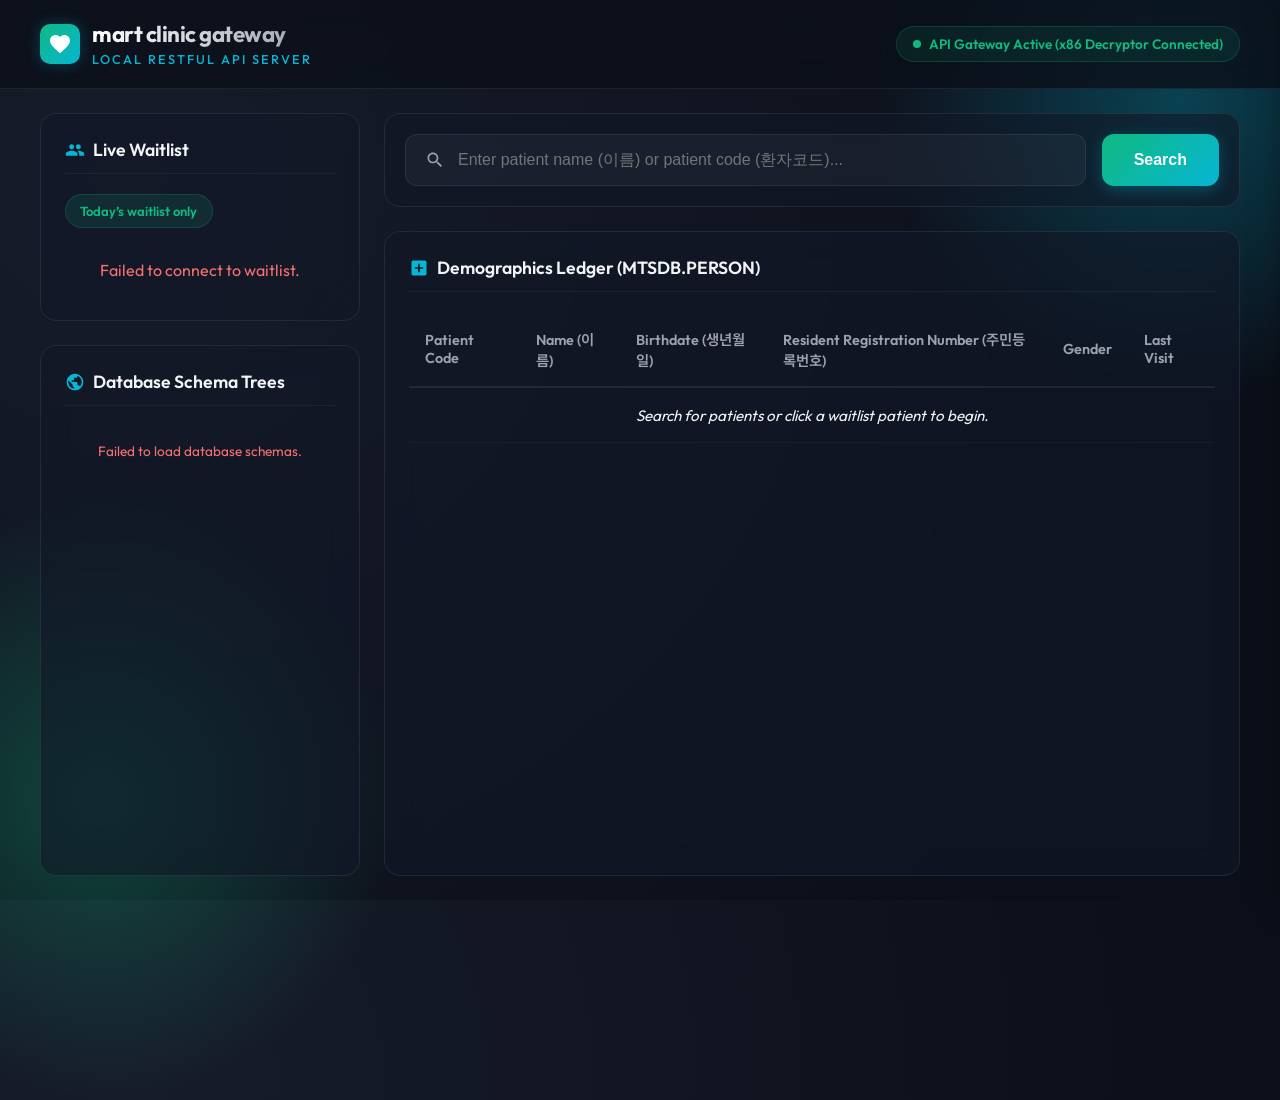
==== commit b9a45030: "Add main stylesheet with glassmorphism and responsive design elements" ====
--- a/static/index.html
+++ b/static/index.html
@@ -6,924 +6,9 @@
     <title>mart clinic gateway</title>
     <!-- Google Fonts -->
     <link href="https://fonts.googleapis.com/css2?family=Outfit:wght@300;400;500;600;700&family=Noto+Sans+KR:wght@300;400;500;700&display=swap" rel="stylesheet">
-    <style>
-        :root {
-            --bg-color: #0b0f19;
-            --panel-bg: rgba(17, 24, 39, 0.6);
-            --panel-border: rgba(255, 255, 255, 0.08);
-            --accent-primary: #10b981; /* Emerald */
-            --accent-primary-glow: rgba(16, 185, 129, 0.3);
-            --accent-secondary: #06b6d4; /* Cyan */
-            --accent-secondary-glow: rgba(6, 182, 212, 0.3);
-            --accent-tertiary: #6366f1; /* Indigo */
-            --text-main: #f3f4f6;
-            --text-muted: #9ca3af;
-            --glass-blur: blur(16px);
-            --transition-speed: 0.3s;
-        }
-
-        * {
-            box-sizing: border-box;
-            margin: 0;
-            padding: 0;
-        }
-
-        body {
-            font-family: 'Outfit', 'Noto Sans KR', sans-serif;
-            background: radial-gradient(circle at 10% 20%, #171c2a 0%, #0b0f19 80%);
-            color: var(--text-main);
-            min-height: 100vh;
-            display: flex;
-            flex-direction: column;
-            overflow-x: hidden;
-        }
-
-        /* Ambient Glowing Orbs */
-        .orb-1 {
-            position: absolute;
-            top: -200px;
-            right: -200px;
-            width: 600px;
-            height: 600px;
-            background: radial-gradient(circle, var(--accent-secondary-glow) 0%, transparent 70%);
-            border-radius: 50%;
-            pointer-events: none;
-            z-index: 0;
-        }
-
-        .orb-2 {
-            position: absolute;
-            bottom: -200px;
-            left: -200px;
-            width: 600px;
-            height: 600px;
-            background: radial-gradient(circle, var(--accent-primary-glow) 0%, transparent 70%);
-            border-radius: 50%;
-            pointer-events: none;
-            z-index: 0;
-        }
-
-        /* Header */
-        header {
-            position: sticky;
-            top: 0;
-            z-index: 10;
-            background: rgba(11, 15, 25, 0.8);
-            backdrop-filter: var(--glass-blur);
-            border-bottom: 1px solid var(--panel-border);
-            padding: 1.25rem 2.5rem;
-            display: flex;
-            justify-content: space-between;
-            align-items: center;
-        }
-
-        .logo-area {
-            display: flex;
-            align-items: center;
-            gap: 0.75rem;
-        }
-
-        .logo-icon {
-            width: 2.5rem;
-            height: 2.5rem;
-            background: linear-gradient(135deg, var(--accent-primary) 0%, var(--accent-secondary) 100%);
-            border-radius: 10px;
-            display: flex;
-            justify-content: center;
-            align-items: center;
-            box-shadow: 0 0 15px var(--accent-secondary-glow);
-        }
-
-        .logo-icon svg {
-            width: 1.5rem;
-            height: 1.5rem;
-            fill: white;
-        }
-
-        .logo-text h1 {
-            font-size: 1.4rem;
-            font-weight: 700;
-            letter-spacing: -0.5px;
-            background: linear-gradient(to right, #ffffff, #9ca3af);
-            -webkit-background-clip: text;
-            -webkit-text-fill-color: transparent;
-        }
-
-        .logo-text span {
-            font-size: 0.8rem;
-            color: var(--accent-secondary);
-            font-weight: 500;
-            text-transform: uppercase;
-            letter-spacing: 2px;
-        }
-
-        .status-badge {
-            display: flex;
-            align-items: center;
-            gap: 0.5rem;
-            background: rgba(16, 185, 129, 0.1);
-            border: 1px solid rgba(16, 185, 129, 0.2);
-            padding: 0.5rem 1rem;
-            border-radius: 9999px;
-            font-size: 0.85rem;
-            color: var(--accent-primary);
-            font-weight: 600;
-        }
-
-        .status-dot {
-            width: 8px;
-            height: 8px;
-            background-color: var(--accent-primary);
-            border-radius: 50%;
-            animation: pulse 1.5s infinite;
-        }
-
-        /* Container Layout */
-        .dashboard-container {
-            flex: 1;
-            display: grid;
-            grid-template-columns: 320px 1fr;
-            gap: 1.5rem;
-            padding: 1.5rem 2.5rem;
-            z-index: 1;
-        }
-
-        /* Sidebar Column */
-        .sidebar {
-            display: flex;
-            flex-direction: column;
-            gap: 1.5rem;
-        }
-
-        /* Glassmorphic Panel Base */
-        .glass-panel {
-            background: var(--panel-bg);
-            border: 1px solid var(--panel-border);
-            backdrop-filter: var(--glass-blur);
-            border-radius: 16px;
-            padding: 1.5rem;
-            display: flex;
-            flex-direction: column;
-            transition: transform var(--transition-speed), border var(--transition-speed);
-        }
-
-        .glass-panel:hover {
-            border-color: rgba(255, 255, 255, 0.15);
-        }
-
-        .panel-title {
-            font-size: 1.1rem;
-            font-weight: 600;
-            margin-bottom: 1.25rem;
-            display: flex;
-            align-items: center;
-            gap: 0.5rem;
-            border-bottom: 1px solid rgba(255, 255, 255, 0.05);
-            padding-bottom: 0.75rem;
-        }
-
-        .panel-title svg {
-            width: 1.25rem;
-            height: 1.25rem;
-            fill: var(--accent-secondary);
-        }
-
-        .panel-subtitle {
-            display: inline-flex;
-            align-items: center;
-            gap: 0.35rem;
-            background: rgba(16, 185, 129, 0.12);
-            border: 1px solid rgba(16, 185, 129, 0.2);
-            color: var(--accent-primary);
-            border-radius: 999px;
-            font-size: 0.82rem;
-            font-weight: 600;
-            padding: 0.5rem 0.9rem;
-            margin-bottom: 1rem;
-            width: fit-content;
-        }
-
-        /* Waiting Queue Styling */
-        .waitlist-list {
-            list-style: none;
-            display: flex;
-            flex-direction: column;
-            gap: 0.75rem;
-            overflow-y: auto;
-            max-height: 280px;
-        }
-
-        .waitlist-item {
-            background: rgba(255, 255, 255, 0.03);
-            border: 1px solid rgba(255, 255, 255, 0.04);
-            border-radius: 10px;
-            padding: 0.75rem 1rem;
-            display: flex;
-            justify-content: space-between;
-            align-items: center;
-            cursor: pointer;
-            transition: all var(--transition-speed);
-        }
-
-        .waitlist-item:hover {
-            background: rgba(255, 255, 255, 0.08);
-            transform: translateX(5px);
-            border-color: var(--accent-secondary-glow);
-        }
-
-        .patient-summary h4 {
-            font-size: 0.95rem;
-            font-weight: 600;
-            color: white;
-            margin-bottom: 0.2rem;
-        }
-
-        .patient-summary p {
-            font-size: 0.8rem;
-            color: var(--text-muted);
-        }
-
-        .waiting-badge {
-            font-size: 0.75rem;
-            padding: 0.25rem 0.6rem;
-            background: rgba(6, 182, 212, 0.15);
-            border: 1px solid var(--accent-secondary-glow);
-            color: var(--accent-secondary);
-            border-radius: 6px;
-            font-weight: 500;
-        }
-
-        /* Schema Tree Styling */
-        .schema-container {
-            overflow-y: auto;
-            max-height: 350px;
-            font-size: 0.85rem;
-        }
-
-        .tree-node {
-            margin-left: 0.75rem;
-            margin-top: 0.4rem;
-        }
-
-        .tree-label {
-            display: flex;
-            align-items: center;
-            gap: 0.4rem;
-            cursor: pointer;
-            padding: 0.25rem 0.5rem;
-            border-radius: 6px;
-            user-select: none;
-            transition: background var(--transition-speed);
-        }
-
-        .tree-label:hover {
-            background: rgba(255, 255, 255, 0.05);
-        }
-
-        .tree-icon {
-            width: 1rem;
-            height: 1rem;
-            fill: var(--text-muted);
-            transition: transform var(--transition-speed);
-        }
-
-        .tree-children {
-            margin-left: 1rem;
-            border-left: 1px dashed rgba(255, 255, 255, 0.1);
-            padding-left: 0.5rem;
-            display: none;
-        }
-
-        .tree-node.expanded > .tree-label > .tree-icon {
-            transform: rotate(90deg);
-        }
-
-        .tree-node.expanded > .tree-children {
-            display: block;
-        }
-
-        .col-item {
-            display: flex;
-            justify-content: space-between;
-            color: var(--text-muted);
-            padding: 0.15rem 0.5rem;
-            border-bottom: 1px solid rgba(255, 255, 255, 0.02);
-        }
-
-        .col-type {
-            color: var(--accent-secondary);
-            font-size: 0.75rem;
-        }
-
-        /* Main Workspace Column */
-        .main-workspace {
-            display: flex;
-            flex-direction: column;
-            gap: 1.5rem;
-        }
-
-        /* Search Section */
-        .search-row {
-            display: flex;
-            gap: 1rem;
-            width: 100%;
-        }
-
-        .search-input-wrapper {
-            position: relative;
-            flex: 1;
-        }
-
-        .search-input-wrapper svg {
-            position: absolute;
-            left: 1.25rem;
-            top: 50%;
-            transform: translateY(-50%);
-            width: 1.25rem;
-            height: 1.25rem;
-            fill: var(--text-muted);
-        }
-
-        .search-input {
-            width: 100%;
-            background: rgba(255, 255, 255, 0.04);
-            border: 1px solid var(--panel-border);
-            padding: 1rem 1rem 1rem 3.25rem;
-            border-radius: 12px;
-            color: white;
-            font-size: 1rem;
-            outline: none;
-            transition: all var(--transition-speed);
-        }
-
-        .search-input:focus {
-            background: rgba(255, 255, 255, 0.08);
-            border-color: var(--accent-secondary);
-            box-shadow: 0 0 15px rgba(6, 182, 212, 0.15);
-        }
-
-        .btn-primary {
-            background: linear-gradient(135deg, var(--accent-primary) 0%, var(--accent-secondary) 100%);
-            border: none;
-            color: white;
-            font-size: 1rem;
-            font-weight: 600;
-            padding: 0 2rem;
-            border-radius: 12px;
-            cursor: pointer;
-            box-shadow: 0 4px 15px var(--accent-secondary-glow);
-            transition: all var(--transition-speed);
-            display: flex;
-            align-items: center;
-            gap: 0.5rem;
-        }
-
-        .btn-primary:hover {
-            transform: translateY(-2px);
-            box-shadow: 0 6px 20px rgba(6, 182, 212, 0.3);
-        }
-
-        .btn-primary:active {
-            transform: translateY(0);
-        }
-
-        /* Patient Grid / Table */
-        .patients-table-wrapper {
-            overflow-x: auto;
-            flex: 1;
-        }
-
-        table.patients-table {
-            width: 100%;
-            border-collapse: collapse;
-            text-align: left;
-        }
-
-        table.patients-table th {
-            padding: 1rem;
-            border-bottom: 2px solid rgba(255, 255, 255, 0.08);
-            color: var(--text-muted);
-            font-weight: 600;
-            font-size: 0.9rem;
-        }
-
-        table.patients-table td {
-            padding: 1.1rem 1rem;
-            border-bottom: 1px solid rgba(255, 255, 255, 0.04);
-            font-size: 0.95rem;
-            color: var(--text-main);
-        }
-
-        table.patients-table tr {
-            cursor: pointer;
-            transition: background var(--transition-speed);
-        }
-
-        table.patients-table tr:hover {
-            background: rgba(255, 255, 255, 0.03);
-        }
-
-        /* Decrypted RRN Styling */
-        .rrn-decrypted {
-            display: inline-flex;
-            align-items: center;
-            gap: 0.4rem;
-            background: rgba(16, 185, 129, 0.1);
-            border: 1px solid rgba(16, 185, 129, 0.2);
-            padding: 0.2rem 0.6rem;
-            border-radius: 6px;
-            color: #34d399;
-            font-weight: 500;
-            font-family: monospace;
-            font-size: 0.9rem;
-        }
-
-        .rrn-decrypted svg {
-            width: 0.85rem;
-            height: 0.85rem;
-            fill: #34d399;
-        }
-
-        .gender-badge {
-            padding: 0.2rem 0.5rem;
-            border-radius: 6px;
-            font-size: 0.8rem;
-            font-weight: 600;
-        }
-
-        .gender-male {
-            background: rgba(59, 130, 246, 0.15);
-            color: #60a5fa;
-            border: 1px solid rgba(59, 130, 246, 0.2);
-        }
-
-        .gender-female {
-            background: rgba(236, 72, 153, 0.15);
-            color: #f472b6;
-            border: 1px solid rgba(236, 72, 153, 0.2);
-        }
-
-        /* Slide-over Detail Panel */
-        .detail-panel {
-            position: fixed;
-            top: 0;
-            right: -600px;
-            width: 580px;
-            height: 100vh;
-            background: rgba(17, 22, 37, 0.95);
-            backdrop-filter: blur(25px);
-            border-left: 1px solid var(--panel-border);
-            box-shadow: -10px 0 30px rgba(0, 0, 0, 0.5);
-            z-index: 100;
-            transition: right var(--transition-speed) cubic-bezier(0.4, 0, 0.2, 1);
-            display: flex;
-            flex-direction: column;
-            padding: 2rem;
-        }
-
-        .detail-panel.open {
-            right: 0;
-        }
-
-        .detail-header {
-            display: flex;
-            justify-content: space-between;
-            align-items: flex-start;
-            margin-bottom: 1.5rem;
-            border-bottom: 1px solid rgba(255, 255, 255, 0.08);
-            padding-bottom: 1rem;
-        }
-
-        .detail-header-info h2 {
-            font-size: 1.5rem;
-            font-weight: 700;
-            margin-bottom: 0.25rem;
-        }
-
-        .detail-header-info p {
-            color: var(--text-muted);
-            font-size: 0.9rem;
-        }
-
-        .close-btn {
-            background: rgba(255, 255, 255, 0.05);
-            border: 1px solid var(--panel-border);
-            border-radius: 50%;
-            width: 2.25rem;
-            height: 2.25rem;
-            display: flex;
-            justify-content: center;
-            align-items: center;
-            cursor: pointer;
-            color: white;
-            transition: all var(--transition-speed);
-        }
-
-        .close-btn:hover {
-            background: rgba(255, 255, 255, 0.15);
-            transform: scale(1.1);
-        }
-
-        /* Tabs inside Detail */
-        .tabs-header {
-            display: flex;
-            gap: 1rem;
-            margin-bottom: 1.25rem;
-            border-bottom: 1px solid rgba(255, 255, 255, 0.05);
-            padding-bottom: 0.5rem;
-        }
-
-        .tab-btn {
-            background: none;
-            border: none;
-            color: var(--text-muted);
-            font-size: 0.95rem;
-            font-weight: 600;
-            cursor: pointer;
-            padding: 0.5rem 1rem;
-            position: relative;
-            transition: color var(--transition-speed);
-        }
-
-        .tab-btn.active {
-            color: var(--accent-secondary);
-        }
-
-        .tab-btn.active::after {
-            content: '';
-            position: absolute;
-            bottom: -0.6rem;
-            left: 0;
-            width: 100%;
-            height: 3px;
-            background-color: var(--accent-secondary);
-            border-radius: 999px;
-            box-shadow: 0 0 10px var(--accent-secondary-glow);
-        }
-
-        .tab-content {
-            flex: 1;
-            overflow-y: auto;
-            display: none;
-        }
-
-        .tab-content.active {
-            display: block;
-        }
-
-        /* Card styles inside Detail */
-        .vitals-grid {
-            display: grid;
-            grid-template-columns: repeat(2, 1fr);
-            gap: 1rem;
-            margin-bottom: 1.5rem;
-        }
-
-        .vital-card {
-            background: rgba(255, 255, 255, 0.03);
-            border: 1px solid rgba(255, 255, 255, 0.05);
-            border-radius: 12px;
-            padding: 1rem;
-            display: flex;
-            align-items: center;
-            gap: 1rem;
-        }
-
-        .vital-icon {
-            width: 2.5rem;
-            height: 2.5rem;
-            border-radius: 8px;
-            display: flex;
-            justify-content: center;
-            align-items: center;
-            background: rgba(6, 182, 212, 0.1);
-            border: 1px solid var(--accent-secondary-glow);
-        }
-
-        .vital-icon.red {
-            background: rgba(239, 68, 68, 0.1);
-            border-color: rgba(239, 68, 68, 0.2);
-        }
-
-        .vital-icon.red svg { fill: #ef4444; }
-        .vital-icon.blue svg { fill: #3b82f6; }
-        .vital-icon.green svg { fill: #10b981; }
-        .vital-icon.yellow svg { fill: #f59e0b; }
-
-        .vital-icon svg {
-            width: 1.25rem;
-            height: 1.25rem;
-        }
-
-        .vital-info h5 {
-            font-size: 0.8rem;
-            color: var(--text-muted);
-            font-weight: 500;
-        }
-
-        .vital-info p {
-            font-size: 1.15rem;
-            font-weight: 700;
-            color: white;
-        }
-
-        .history-timeline {
-            display: flex;
-            flex-direction: column;
-            gap: 1rem;
-        }
-
-        .timeline-item {
-            position: relative;
-            padding-left: 1.5rem;
-            border-left: 2px solid rgba(255, 255, 255, 0.06);
-            padding-bottom: 1rem;
-        }
-
-        .timeline-item::after {
-            content: '';
-            position: absolute;
-            left: -5px;
-            top: 4px;
-            width: 8px;
-            height: 8px;
-            border-radius: 50%;
-            background-color: var(--accent-secondary);
-            box-shadow: 0 0 8px var(--accent-secondary-glow);
-        }
-
-        .timeline-date {
-            font-size: 0.8rem;
-            font-weight: 600;
-            color: var(--accent-secondary);
-            margin-bottom: 0.3rem;
-        }
-
-        .timeline-content {
-            background: rgba(255, 255, 255, 0.02);
-            border: 1px solid rgba(255, 255, 255, 0.04);
-            border-radius: 10px;
-            padding: 0.85rem 1rem;
-        }
-
-        .timeline-title {
-            font-size: 0.95rem;
-            font-weight: 600;
-            color: white;
-            margin-bottom: 0.4rem;
-        }
-
-        .timeline-desc {
-            font-size: 0.85rem;
-            color: var(--text-muted);
-            white-space: pre-wrap;
-            line-height: 1.4;
-        }
-
-        .diagnoses-badges {
-            display: flex;
-            flex-wrap: wrap;
-            gap: 0.4rem;
-            margin-top: 0.5rem;
-        }
-
-        .dx-badge {
-            font-size: 0.75rem;
-            background: rgba(99, 102, 241, 0.15);
-            border: 1px solid rgba(99, 102, 241, 0.20);
-            color: #818cf8;
-            padding: 0.15rem 0.45rem;
-            border-radius: 4px;
-            font-weight: 500;
-        }
-
-        /* Backdrop overlay */
-        .overlay {
-            position: fixed;
-            top: 0;
-            left: 0;
-            width: 100vw;
-            height: 100vh;
-            background: rgba(0, 0, 0, 0.4);
-            backdrop-filter: blur(4px);
-            z-index: 99;
-            display: none;
-        }
-
-        .overlay.active {
-            display: block;
-        }
-
-        /* Animations */
-        @keyframes pulse {
-            0% { transform: scale(0.9); opacity: 0.7; }
-            50% { transform: scale(1.15); opacity: 1; }
-            100% { transform: scale(0.9); opacity: 0.7; }
-        }
-
-        /* Scrollbar Styling */
-        ::-webkit-scrollbar {
-            width: 6px;
-            height: 6px;
-        }
-        ::-webkit-scrollbar-track {
-            background: rgba(255, 255, 255, 0.02);
-        }
-        ::-webkit-scrollbar-thumb {
-            background: rgba(255, 255, 255, 0.1);
-            border-radius: 3px;
-        }
-        ::-webkit-scrollbar-thumb:hover {
-            background: rgba(255, 255, 255, 0.2);
-        }
-
-        /* Summary Stats Row */
-        .stats-summary {
-            display: grid;
-            grid-template-columns: repeat(3, 1fr);
-            gap: 1.25rem;
-            margin-bottom: 1.5rem;
-        }
-
-        .stat-card {
-            background: rgba(255, 255, 255, 0.02);
-            border: 1px solid rgba(255, 255, 255, 0.04);
-            padding: 1.1rem;
-            border-radius: 12px;
-            display: flex;
-            flex-direction: column;
-            gap: 0.25rem;
-        }
-
-        .stat-val {
-            font-size: 1.5rem;
-            font-weight: 700;
-            color: white;
-        }
-
-        .stat-label {
-            font-size: 0.8rem;
-            color: var(--text-muted);
-            font-weight: 500;
-        }
-
-        .ledger-fee-row {
-            display: flex;
-            justify-content: space-between;
-            padding: 0.5rem 0;
-            border-bottom: 1px solid rgba(255, 255, 255, 0.03);
-            font-size: 0.85rem;
-        }
-
-        .ledger-fee-row span:last-child {
-            font-weight: 600;
-            color: white;
-        }
-
-        .empty-placeholder {
-            text-align: center;
-            color: var(--text-muted);
-            padding: 3rem 1rem;
-            font-style: italic;
-            font-size: 0.9rem;
-        }
-
-        /* Modal Styles */
-        .modal {
-            position: fixed;
-            top: 0;
-            left: 0;
-            width: 100vw;
-            height: 100vh;
-            background: rgba(0, 0, 0, 0.6);
-            backdrop-filter: blur(8px);
-            z-index: 200;
-            display: none;
-            justify-content: center;
-            align-items: center;
-            opacity: 0;
-            transition: opacity var(--transition-speed) ease;
-        }
-
-        .modal.active {
-            display: flex;
-            opacity: 1;
-        }
-
-        .modal-content {
-            width: 450px;
-            max-width: 90%;
-            background: rgba(17, 24, 39, 0.9) !important;
-            border: 1px solid var(--panel-border) !important;
-            box-shadow: 0 20px 40px rgba(0, 0, 0, 0.6);
-            padding: 2rem !important;
-            transform: scale(0.9);
-            transition: transform var(--transition-speed) cubic-bezier(0.34, 1.56, 0.64, 1);
-        }
-
-        .modal.active .modal-content {
-            transform: scale(1);
-        }
-
-        .modal-header {
-            display: flex;
-            justify-content: space-between;
-            align-items: center;
-            margin-bottom: 1.5rem;
-            border-bottom: 1px solid rgba(255, 255, 255, 0.08);
-            padding-bottom: 0.75rem;
-        }
-
-        .modal-header h3 {
-            font-size: 1.25rem;
-            font-weight: 600;
-            color: white;
-        }
-
-        .modal-body {
-            display: flex;
-            flex-direction: column;
-            gap: 1.25rem;
-            margin-bottom: 1.5rem;
-        }
-
-        .form-group {
-            display: flex;
-            flex-direction: column;
-            gap: 0.5rem;
-        }
-
-        .form-group label {
-            font-size: 0.85rem;
-            color: var(--text-muted);
-            font-weight: 500;
-        }
-
-        .form-group select {
-            background: rgba(255, 255, 255, 0.04);
-            border: 1px solid var(--panel-border);
-            border-radius: 8px;
-            padding: 0.75rem;
-            color: white;
-            font-size: 0.95rem;
-            outline: none;
-            transition: border-color var(--transition-speed);
-        }
-
-        .form-group select:focus {
-            border-color: var(--accent-secondary);
-        }
-
-        .form-group select option {
-            background: #111827;
-            color: white;
-        }
-
-        .modal-footer {
-            display: flex;
-            justify-content: flex-end;
-            gap: 0.75rem;
-        }
-
-        .btn-secondary {
-            background: rgba(255, 255, 255, 0.05);
-            border: 1px solid var(--panel-border);
-            color: white;
-            font-size: 0.95rem;
-            font-weight: 600;
-            padding: 0.75rem 1.5rem;
-            border-radius: 10px;
-            cursor: pointer;
-            transition: all var(--transition-speed);
-        }
-
-        .btn-secondary:hover {
-            background: rgba(255, 255, 255, 0.1);
-        }
-
-        /* Delete Queue Button */
-        .delete-queue-btn {
-            background: rgba(239, 68, 68, 0.1);
-            border: 1px solid rgba(239, 68, 68, 0.2);
-            color: #ef4444;
-            width: 1.6rem;
-            height: 1.6rem;
-            border-radius: 6px;
-            display: flex;
-            justify-content: center;
-            align-items: center;
-            cursor: pointer;
-            font-size: 1.1rem;
-            font-weight: bold;
-            transition: all var(--transition-speed);
-        }
-
-        .delete-queue-btn:hover {
-            background: rgba(239, 68, 68, 0.25);
-            border-color: #ef4444;
-            transform: scale(1.15);
-        }
-    </style>
+    <link rel="stylesheet" href="styles.css">
+
+
 </head>
 <body>
     <div class="orb-1"></div>
@@ -939,7 +24,7 @@
             </div>
             <div class="logo-text">
                 <h1>mart clinic gateway</h1>
-                <span>Cross-DB Restful Broker</span>
+                <span>local Restful API Server</span>
             </div>
         </div>
         
@@ -1133,629 +218,6 @@
         </div>
     </div>
 
-    <script>
-        const API_URL = ""; // Root URL since page is served from same host
-
-        // Global states
-        let databaseSchema = {};
-        let selectedPcode = null;
-
-        // On document ready
-        window.addEventListener("DOMContentLoaded", () => {
-            fetchSchema();
-            fetchWaitlist();
-            // Polling waitlist every 10 seconds
-            setInterval(fetchWaitlist, 10000);
-        });
-
-        // 1. Fetch Waitlist
-        function fetchWaitlist() {
-            fetch(`${API_URL}/api/waiting`)
-                .then(res => res.json())
-                .then(data => {
-                    const waitListEl = document.getElementById("waitlist");
-                    waitListEl.innerHTML = "";
-
-                    if (!data.queue || data.queue.length === 0) {
-                        waitListEl.innerHTML = `<li style="text-align: center; color: var(--text-muted); padding: 2rem;">Waitlist is currently empty.</li>`;
-                        return;
-                    }
-
-                    data.queue.forEach(item => {
-                        const li = document.createElement("li");
-                        li.className = "waitlist-item";
-
-                        const pName = item.pname || (item.patient ? item.patient.pname : `Code: ${item.pcode}`);
-                        const time = item.visitime || item.visitime || '';
-                        const extra = item.fin ? `FIN:${item.fin}` : '';
-
-                        li.innerHTML = `
-                            <div class="patient-summary">
-                                <h4>${pName}</h4>
-                                <p>${time} ${extra}</p>
-                            </div>
-                            <div style="display:flex; align-items:center; gap:0.5rem; color:var(--text-muted);">MTR</div>
-                        `;
-                        waitListEl.appendChild(li);
-                    });
-                })
-                .catch(err => {
-                    console.error("Waitlist error:", err);
-                    document.getElementById("waitlist").innerHTML = `<li style="text-align: center; color: #f87171; padding: 1rem;">Failed to connect to waitlist.</li>`;
-                });
-        }
-
-        // 2. Fetch Schema metadata
-        function fetchSchema() {
-            fetch(`${API_URL}/api/schema`)
-                .then(res => res.json())
-                .then(schema => {
-                    databaseSchema = schema;
-                    renderSchemaTree(schema);
-                })
-                .catch(err => {
-                    console.error("Schema fetch error:", err);
-                    document.getElementById("schema-tree").innerHTML = `<div style="text-align: center; color: #f87171; padding: 1rem;">Failed to load database schemas.</div>`;
-                });
-        }
-
-        // Render Schema Tree
-        function renderSchemaTree(schema) {
-            const container = document.getElementById("schema-tree");
-            container.innerHTML = "";
-
-            Object.keys(schema).forEach(dbName => {
-                const dbNode = document.createElement("div");
-                dbNode.className = "tree-node";
-
-                const dbLabel = document.createElement("div");
-                dbLabel.className = "tree-label";
-                dbLabel.onclick = () => toggleNode(dbNode);
-                
-                dbLabel.innerHTML = `
-                    <svg class="tree-icon" viewBox="0 0 24 24"><path d="M10 6L8.59 7.41 13.17 12l-4.58 4.59L10 18l6-6z"/></svg>
-                    <svg style="width:1rem;height:1rem;fill:#6366f1" viewBox="0 0 24 24"><path d="M12 2C6.48 2 2 6.48 2 12s4.48 10 10 10 10-4.48 10-10S17.52 2 12 2zm1 17.93c-3.95-.49-7-3.85-7-7.93 0-.62.08-1.21.21-1.79L9 15v1c0 1.1.9 2 2 2v1.93zm6.9-2.54c-.26-.81-1-1.39-1.9-1.39h-1v-3c0-.55-.45-1-1-1H8v-2h2c.55 0 1-.45 1-1V7h2c1.1 0 2-.9 2-2v-.41c2.93 1.19 5 4.06 5 7.41 0 2.08-.8 3.97-2.1 5.39z"/></svg>
-                    <strong>${dbName}.FDB</strong>
-                `;
-                
-                const dbChildren = document.createElement("div");
-                dbChildren.className = "tree-children";
-
-                const tables = schema[dbName];
-                if (tables.error) {
-                    dbChildren.innerHTML = `<div style="color:#ef4444;padding:0.25rem 1rem;">${tables.error}</div>`;
-                } else {
-                    Object.keys(tables).forEach(tblName => {
-                        const tblNode = document.createElement("div");
-                        tblNode.className = "tree-node";
-                        
-                        const tblLabel = document.createElement("div");
-                        tblLabel.className = "tree-label";
-                        tblLabel.onclick = (e) => {
-                            e.stopPropagation();
-                            toggleNode(tblNode);
-                        };
-
-                        tblLabel.innerHTML = `
-                            <svg class="tree-icon" viewBox="0 0 24 24"><path d="M10 6L8.59 7.41 13.17 12l-4.58 4.59L10 18l6-6z"/></svg>
-                            <svg style="width:0.95rem;height:0.95rem;fill:#06b6d4" viewBox="0 0 24 24"><path d="M4 6H2v14c0 1.1.9 2 2 2h14v-2H4V6zm16-4H8c-1.1 0-2 .9-2 2v12c0 1.1.9 2 2 2h12c1.1 0 2-.9 2-2V4c0-1.1-.9-2-2-2zm0 14H8V4h12v12z"/></svg>
-                            <span>${tblName}</span>
-                        `;
-
-                        const tblChildren = document.createElement("div");
-                        tblChildren.className = "tree-children";
-
-                        tables[tblName].forEach(col => {
-                            const colDiv = document.createElement("div");
-                            colDiv.className = "col-item";
-                            colDiv.innerHTML = `
-                                <span>${col.column}</span>
-                                <span class="col-type">${col.type}(${col.length})</span>
-                            `;
-                            tblChildren.appendChild(colDiv);
-                        });
-
-                        tblNode.appendChild(tblLabel);
-                        tblNode.appendChild(tblChildren);
-                        dbChildren.appendChild(tblNode);
-                    });
-                }
-
-                dbNode.appendChild(dbLabel);
-                dbNode.appendChild(dbChildren);
-                container.appendChild(dbNode);
-            });
-        }
-
-        function toggleNode(node) {
-            node.classList.toggle("expanded");
-        }
-
-        // 3. Search Patients
-        function handleSearchKeyPress(event) {
-            if (event.key === "Enter") {
-                searchPatients();
-            }
-        }
-
-        function searchPatients() {
-            const query = document.getElementById("search-query").value.trim();
-            let url = `${API_URL}/api/patients?limit=50`;
-            
-            if (query) {
-                if (/^\d+$/.test(query)) {
-                    url += `&pcode=${query}`;
-                } else {
-                    url += `&pname=${encodeURIComponent(query)}`;
-                }
-            }
-
-            const tbody = document.getElementById("patient-list");
-            tbody.innerHTML = `<tr><td colspan="6" class="empty-placeholder">Searching patient records in database...</td></tr>`;
-
-            fetch(url)
-                .then(res => res.json())
-                .then(patients => {
-                    tbody.innerHTML = "";
-                    if (patients.length === 0) {
-                        tbody.innerHTML = `<tr><td colspan="6" class="empty-placeholder">No matching patients found.</td></tr>`;
-                        return;
-                    }
-
-                    patients.forEach(p => {
-                        const tr = document.createElement("tr");
-                        tr.onclick = () => selectPatient(p.pcode);
-                        
-                        const genderClass = p.sex === "1" || p.sex === "3" ? "gender-male" : "gender-female";
-                        const genderText = p.sex === "1" || p.sex === "3" ? "M" : "F";
-                        const birth = p.pbirth || "-";
-                        
-                        // Custom styling for decrypted RRN
-                        let rrnHTML = "";
-                        if (p.pidnum_decrypted) {
-                            rrnHTML = `
-                                <span class="rrn-decrypted">
-                                    <svg viewBox="0 0 24 24"><path d="M18 8h-1V6c0-2.76-2.24-5-5-5S7 3.24 7 6v2H6c-1.1 0-2 .9-2 2v10c0 1.1.9 2 2 2h12c1.1 0 2-.9 2-2V10c0-1.1-.9-2-2-2zm-6 9c-1.1 0-2-.9-2-2s.9-2 2-2 2 .9 2 2-.9 2-2 2zm3.1-9H8.9V6c0-1.71 1.39-3.1 3.1-3.1 1.71 0 3.1 1.39 3.1 3.1v2z"/></svg>
-                                    ${p.pidnum_decrypted}
-                                </span>
-                            `;
-                        } else {
-                            rrnHTML = `<span style="color:var(--text-muted)">Unencrypted / Empty</span>`;
-                        }
-
-                        tr.innerHTML = `
-                            <td><strong>#${p.pcode}</strong></td>
-                            <td>${p.pname}</td>
-                            <td>${birth}</td>
-                            <td>${rrnHTML}</td>
-                            <td><span class="gender-badge ${genderClass}">${genderText}</span></td>
-                            <td>${p.lastcheck || "-"}</td>
-                        `;
-                        tbody.appendChild(tr);
-                    });
-                })
-                .catch(err => {
-                    console.error("Search error:", err);
-                    tbody.innerHTML = `<tr><td colspan="6" class="empty-placeholder" style="color:#f87171;">Error occurred while fetching data. Check server console logs.</td></tr>`;
-                });
-        }
-
-        // 4. Select Patient and open details
-        function selectPatient(pcode) {
-            selectedPcode = pcode;
-            // Fetch Patient Detail
-            fetch(`${API_URL}/api/patients/${pcode}`)
-                .then(res => res.json())
-                .then(p => {
-                    document.getElementById("detail-name").innerText = p.pname;
-                    document.getElementById("detail-meta").innerText = `Patient Code: #${p.pcode} | Birth: ${p.pbirth || '-'} (${p.sex === '1' || p.sex === '3' ? 'Male' : 'Female'})`;
-
-                    // Render vitals cards & timeline
-                    renderVitals(p.vitals);
-
-                    // Fetch Charts
-                    fetchCharts(pcode);
-
-                    // Fetch Treatment Visits Ledger
-                    fetchVisits(pcode);
-
-                    // Open panel
-                    document.getElementById("detail-panel").classList.add("open");
-                    document.getElementById("overlay").classList.add("active");
-                })
-                .catch(err => {
-                    console.error("Patient details error:", err);
-                    alert("Failed to load patient details.");
-                });
-        }
-
-        function renderVitals(vitals) {
-            const listEl = document.getElementById("vitals-timeline-list");
-            listEl.innerHTML = "";
-
-            if (!vitals || vitals.length === 0) {
-                // Clear vital widgets
-                document.getElementById("vital-weight").innerText = "-";
-                document.getElementById("vital-height").innerText = "-";
-                document.getElementById("vital-temp").innerText = "-";
-                document.getElementById("vital-bp").innerText = "-";
-                
-                listEl.innerHTML = `<div class="empty-placeholder">No vitals logs found in database.</div>`;
-                return;
-            }
-
-            // Set current vitals (first index is latest)
-            const latest = vitals[0];
-            document.getElementById("vital-weight").innerText = latest.weight ? `${latest.weight} kg` : "-";
-            document.getElementById("vital-height").innerText = latest.height ? `${latest.height} cm` : "-";
-            document.getElementById("vital-temp").innerText = latest.temperatur ? `${latest.temperatur} °C` : "-";
-            
-            const systolic = latest.systolic || "";
-            const diastolic = latest.diastolic || "";
-            document.getElementById("vital-bp").innerText = (systolic || diastolic) ? `${systolic}/${diastolic} mmHg` : "-";
-
-            // Render Timeline
-            vitals.forEach(v => {
-                const timeStr = v.chktime || "";
-                const item = document.createElement("div");
-                item.className = "timeline-item";
-                
-                let detailsStr = [];
-                if (v.weight) detailsStr.push(`Weight: ${v.weight}kg`);
-                if (v.height) detailsStr.push(`Height: ${v.height}cm`);
-                if (v.temperatur) detailsStr.push(`Temp: ${v.temperatur}°C`);
-                if (v.systolic || v.diastolic) detailsStr.push(`BP: ${v.systolic || '-'}/${v.diastolic || '-'} mmHg`);
-                if (v.pulse) detailsStr.push(`Pulse: ${v.pulse} bpm`);
-                
-                item.innerHTML = `
-                    <div class="timeline-date">${v.visidate} ${timeStr}</div>
-                    <div class="timeline-content">
-                        <div class="timeline-title">Routine Physical Exam</div>
-                        <div class="timeline-desc">${detailsStr.join("  |  ")}</div>
-                    </div>
-                `;
-                listEl.appendChild(item);
-            });
-        }
-
-        // Fetch Charts from CHT[YYYY] tables
-        function fetchCharts(pcode) {
-            const chartTimeline = document.getElementById("chart-timeline");
-            chartTimeline.innerHTML = `<div class="empty-placeholder">Loading clinical chart notes...</div>`;
-
-            fetch(`${API_URL}/api/charts/${pcode}`)
-                .then(res => res.json())
-                .then(charts => {
-                    chartTimeline.innerHTML = "";
-                    if (charts.length === 0) {
-                        chartTimeline.innerHTML = `<div class="empty-placeholder">No clinical chart notes found.</div>`;
-                        return;
-                    }
-
-                    charts.forEach(c => {
-                        const item = document.createElement("div");
-                        item.className = "timeline-item";
-                        
-                        // Extract diagnoses
-                        let diagnoses = [];
-                        for(let i=1; i<=10; i++) {
-                            const dx = c[`d${i}`];
-                            if(dx && dx.trim()) diagnoses.push(dx.trim());
-                        }
-                        
-                        let dxHTML = "";
-                        if (diagnoses.length > 0) {
-                            dxHTML = `<div class="diagnoses-badges">` + 
-                                diagnoses.map(d => `<span class="dx-badge">${d}</span>`).join("") + 
-                                `</div>`;
-                        }
-
-                        const symptom = c.symptom || "No symptom text entered.";
-                        const docText = c.doc ? `Doctor Code: #${c.doc}` : "Unknown Doctor";
-
-                        item.innerHTML = `
-                            <div class="timeline-date">${c.visidate} ${c.visitime || ''} (${c.source_table})</div>
-                            <div class="timeline-content">
-                                <div class="timeline-title" style="display:flex; justify-content:space-between;">
-                                    <span>Clinical Visit Chart Record</span>
-                                    <span style="font-size:0.8rem; color:var(--accent-secondary); font-weight:normal;">${docText}</span>
-                                </div>
-                                <div class="timeline-desc">${symptom}</div>
-                                ${dxHTML}
-                            </div>
-                        `;
-                        chartTimeline.appendChild(item);
-                    });
-                })
-                .catch(err => {
-                    console.error("Charts error:", err);
-                    chartTimeline.innerHTML = `<div class="empty-placeholder" style="color:#f87171;">Failed to load charts.</div>`;
-                });
-        }
-
-        // Fetch Visits Ledger from MTSMTR database
-        function fetchVisits(pcode) {
-            const ledgerTimeline = document.getElementById("ledger-timeline");
-            ledgerTimeline.innerHTML = `<div class="empty-placeholder">Loading billing and visit ledgers...</div>`;
-
-            fetch(`${API_URL}/api/visits/${pcode}`)
-                .then(res => res.json())
-                .then(visits => {
-                    ledgerTimeline.innerHTML = "";
-                    
-                    // Update header stats
-                    document.getElementById("stat-total-visits").innerText = visits.length;
-                    
-                    let lastFeeVal = "₩0";
-                    let vaxCount = 0;
-                    
-                    if (visits.length === 0) {
-                        ledgerTimeline.innerHTML = `<div class="empty-placeholder">No ledger records found.</div>`;
-                        document.getElementById("stat-last-fee").innerText = "₩0";
-                        document.getElementById("stat-vax-count").innerText = "0";
-                        return;
-                    }
-
-                    // Find latest fee
-                    const latestMtr = visits[0];
-                    if (latestMtr.totalfee) {
-                        lastFeeVal = `₩${Number(latestMtr.totalfee).toLocaleString()}`;
-                    }
-                    document.getElementById("stat-last-fee").innerText = lastFeeVal;
-
-                    // Render ledger rows
-                    visits.forEach(v => {
-                        const item = document.createElement("div");
-                        item.className = "timeline-item";
-                        
-                        // Count vax
-                        if (v.vax) vaxCount++;
-                        if (v.vax2) vaxCount++;
-
-                        let feeHTML = "";
-                        if (v.totalfee !== undefined) {
-                            feeHTML = `
-                                <div style="margin-top: 0.6rem; border-top: 1px dashed rgba(255,255,255,0.05); padding-top: 0.4rem;">
-                                    <div class="ledger-fee-row">
-                                        <span>Patient Co-pay (본인부담금):</span>
-                                        <span>₩${Number(v.selfee || 0).toLocaleString()}</span>
-                                    </div>
-                                    <div class="ledger-fee-row">
-                                        <span>Insurance Billing (공단청구금):</span>
-                                        <span>₩${Number(v.genfee || 0).toLocaleString()}</span>
-                                    </div>
-                                    <div class="ledger-fee-row">
-                                        <span>Total Treatment Fee (총진료비):</span>
-                                        <span>₩${Number(v.totalfee || 0).toLocaleString()}</span>
-                                    </div>
-                                </div>
-                            `;
-                        }
-
-                        let treatments = [];
-                        if (v.vax) treatments.push(`Vaccine: ${v.vax}`);
-                        if (v.vax2) treatments.push(`Vaccine 2: ${v.vax2}`);
-                        if (v.inj1) treatments.push(`Inj. Memo: ${v.inj1}`);
-                        if (v.inj2) treatments.push(`Inj. Memo 2: ${v.inj2}`);
-
-                        let treatmentHTML = "";
-                        if (treatments.length > 0) {
-                            treatmentHTML = `
-                                <div style="margin-bottom:0.4rem; color:var(--accent-secondary); font-size:0.85rem; font-weight:500;">
-                                    ${treatments.join("  |  ")}
-                                </div>
-                            `;
-                        }
-
-                        const vitalsPart = [];
-                        if (v.weight) vitalsPart.push(`Weight: ${v.weight}kg`);
-                        if (v.height) vitalsPart.push(`Height: ${v.height}cm`);
-                        if (v.temperatur) vitalsPart.push(`Temp: ${v.temperatur}°C`);
-                        
-                        let vitalsHTML = "";
-                        if (vitalsPart.length > 0) {
-                            vitalsHTML = `<p style="font-size:0.8rem; color:var(--text-muted); margin-bottom:0.25rem;">Vitals checked: ${vitalsPart.join(", ")}</p>`;
-                        }
-
-                        item.innerHTML = `
-                            <div class="timeline-date">${v.visidate} ${v.visitime || ''} (${v.source_table})</div>
-                            <div class="timeline-content">
-                                <div class="timeline-title" style="display:flex; justify-content:space-between;">
-                                    <span>Medical Treatment Ledger (MTR)</span>
-                                    <span style="font-size:0.8rem; color:var(--text-muted);">Age: ${v.age || '-'}</span>
-                                </div>
-                                ${treatmentHTML}
-                                ${vitalsHTML}
-                                ${feeHTML}
-                            </div>
-                        `;
-                        ledgerTimeline.appendChild(item);
-                    });
-
-                    // Update total vax count
-                    document.getElementById("stat-vax-count").innerText = vaxCount;
-                })
-                .catch(err => {
-                    console.error("Visits error:", err);
-                    ledgerTimeline.innerHTML = `<div class="empty-placeholder" style="color:#f87171;">Failed to load ledger records.</div>`;
-                });
-        }
-
-        // Close Detail Slide-over
-        function closeDetailPanel() {
-            document.getElementById("detail-panel").classList.remove("open");
-            document.getElementById("overlay").classList.remove("active");
-        }
-
-        // Switch Tabs in Slide-over
-        function switchTab(tabId) {
-            // Headers
-            const tabBtns = document.querySelectorAll(".tab-btn");
-            tabBtns.forEach(btn => btn.classList.remove("active"));
-            
-            // Find clicked button
-            const activeBtn = Array.from(tabBtns).find(btn => btn.getAttribute("onclick").includes(tabId));
-            if (activeBtn) activeBtn.classList.add("active");
-
-            // Contents
-            const tabContents = document.querySelectorAll(".tab-content");
-            tabContents.forEach(content => content.classList.remove("active"));
-            
-            document.getElementById(tabId).classList.add("active");
-        }
-
-        // 5. Waitlist CRUD handlers
-        function openCheckInModal() {
-            if (!selectedPcode) {
-                alert("Please select a patient first.");
-                return;
-            }
-            const modal = document.getElementById("checkin-modal");
-            modal.style.display = "flex";
-            setTimeout(() => modal.classList.add("active"), 10);
-            
-            // Set initial defaults and trigger mapping
-            document.getElementById("checkin-dept").value = "14";
-            onDeptChange();
-        }
-
-        function closeCheckInModal() {
-            const modal = document.getElementById("checkin-modal");
-            modal.classList.remove("active");
-            setTimeout(() => modal.style.display = "none", 300);
-        }
-
-        function onDeptChange() {
-            const deptSelect = document.getElementById("checkin-dept");
-            const deptVal = deptSelect.value;
-            const docSelect = document.getElementById("checkin-doctor");
-            const roomSelect = document.getElementById("checkin-room");
-
-            if (deptVal === "14") {
-                docSelect.value = "63221";
-                roomSelect.value = "1";
-            } else if (deptVal === "15") {
-                docSelect.value = "12041";
-                roomSelect.value = "2";
-            } else if (deptVal === "01") {
-                docSelect.value = "99401";
-                roomSelect.value = "3";
-            } else if (deptVal === "13") {
-                docSelect.value = "63221";
-                roomSelect.value = "1";
-            }
-        }
-
-        function submitCheckIn() {
-            if (!selectedPcode) return;
-
-            const deptSelect = document.getElementById("checkin-dept");
-            const docSelect = document.getElementById("checkin-doctor");
-            const roomSelect = document.getElementById("checkin-room");
-
-            const reqData = {
-                pcode: selectedPcode,
-                roomcode: parseInt(roomSelect.value),
-                roomnm: roomSelect.options[roomSelect.selectedIndex].getAttribute("data-name"),
-                deptcode: deptSelect.value,
-                deptnm: deptSelect.options[deptSelect.selectedIndex].getAttribute("data-name"),
-                doctrcode: docSelect.value,
-                doctrnm: docSelect.options[docSelect.selectedIndex].getAttribute("data-name")
-            };
-
-            fetch(`${API_URL}/api/waiting`, {
-                method: "POST",
-                headers: {
-                    "Content-Type": "application/json"
-                },
-                body: JSON.stringify(reqData)
-            })
-            .then(res => {
-                if (!res.ok) {
-                    return res.json().then(err => { throw new Error(err.detail || "접수 실패"); });
-                }
-                return res.json();
-            })
-            .then(data => {
-                closeCheckInModal();
-                fetchWaitlist();
-                alert(data.message || "대기 접수되었습니다.");
-            })
-            .catch(err => {
-                console.error("Check-in error:", err);
-                alert(`대기 접수 중 오류 발생: ${err.message}`);
-            });
-        }
-
-        function deleteFromWaitlist(event, resid1, pname) {
-            // Stop click event propagation to prevent selectPatient from running
-            if (event) {
-                event.stopPropagation();
-            }
-
-            if (!confirm(`[${pname}] 환자의 대기 상태를 완료 혹은 취소하시겠습니까?\n진료가 시작되지 않은 경우 ledger 기록도 삭제됩니다.`)) {
-                return;
-            }
-
-            fetch(`${API_URL}/api/waiting/${resid1}`, {
-                method: "DELETE"
-            })
-            .then(res => {
-                if (!res.ok) {
-                    return res.json().then(err => { throw new Error(err.detail || "삭제 실패"); });
-                }
-                return res.json();
-            })
-            .then(data => {
-                fetchWaitlist();
-                alert(data.message || "대기가 삭제되었습니다.");
-            })
-            .catch(err => {
-                console.error("Delete error:", err);
-                alert(`대기 삭제 중 오류 발생: ${err.message}`);
-            });
-        }
-    </script>
-
-    <!-- Waitlist Check-In Modal -->
-    <div class="modal" id="checkin-modal">
-        <div class="modal-content glass-panel">
-            <div class="modal-header">
-                <h3>대기 환자 접수 (Patient Check-In)</h3>
-                <button class="close-btn" onclick="closeCheckInModal()">&times;</button>
-            </div>
-            <div class="modal-body">
-                <div class="form-group">
-                    <label for="checkin-dept">진료과 (Department)</label>
-                    <select id="checkin-dept" onchange="onDeptChange()">
-                        <option value="14" data-name="가정의학과">가정의학과 (14)</option>
-                        <option value="15" data-name="소아과">소아과 (15)</option>
-                        <option value="01" data-name="내과">내과 (01)</option>
-                        <option value="13" data-name="이비인후과">이비인후과 (13)</option>
-                    </select>
-                </div>
-                <div class="form-group">
-                    <label for="checkin-doctor">담당 의사 (Doctor)</label>
-                    <select id="checkin-doctor">
-                        <option value="63221" data-name="한유석">한유석 (63221)</option>
-                        <option value="12041" data-name="김민준">김민준 (12041)</option>
-                        <option value="99401" data-name="이서연">이서연 (99401)</option>
-                    </select>
-                </div>
-                <div class="form-group">
-                    <label for="checkin-room">진료실 (Room)</label>
-                    <select id="checkin-room">
-                        <option value="1" data-name="제1진료실">제1진료실 (1)</option>
-                        <option value="2" data-name="제2진료실">제2진료실 (2)</option>
-                        <option value="3" data-name="제3진료실">제3진료실 (3)</option>
-                    </select>
-                </div>
-            </div>
-            <div class="modal-footer">
-                <button class="btn-secondary" onclick="closeCheckInModal()">취소 (Cancel)</button>
-                <button class="btn-primary" onclick="submitCheckIn()">접수 완료 (Confirm)</button>
-            </div>
-        </div>
-    </div>
+    <script src="script.js"></script>
 </body>
 </html>
--- a/static/styles.css
+++ b/static/styles.css
@@ -0,0 +1,915 @@
+:root {
+    --bg-color: #0b0f19;
+    --panel-bg: rgba(17, 24, 39, 0.6);
+    --panel-border: rgba(255, 255, 255, 0.08);
+    --accent-primary: #10b981; /* Emerald */
+    --accent-primary-glow: rgba(16, 185, 129, 0.3);
+    --accent-secondary: #06b6d4; /* Cyan */
+    --accent-secondary-glow: rgba(6, 182, 212, 0.3);
+    --accent-tertiary: #6366f1; /* Indigo */
+    --text-main: #f3f4f6;
+    --text-muted: #9ca3af;
+    --glass-blur: blur(16px);
+    --transition-speed: 0.3s;
+}
+
+* {
+    box-sizing: border-box;
+    margin: 0;
+    padding: 0;
+}
+
+body {
+    font-family: 'Outfit', 'Noto Sans KR', sans-serif;
+    background: radial-gradient(circle at 10% 20%, #171c2a 0%, #0b0f19 80%);
+    color: var(--text-main);
+    min-height: 100vh;
+    display: flex;
+    flex-direction: column;
+    overflow-x: hidden;
+}
+
+/* Ambient Glowing Orbs */
+.orb-1 {
+    position: absolute;
+    top: -200px;
+    right: -200px;
+    width: 600px;
+    height: 600px;
+    background: radial-gradient(circle, var(--accent-secondary-glow) 0%, transparent 70%);
+    border-radius: 50%;
+    pointer-events: none;
+    z-index: 0;
+}
+
+.orb-2 {
+    position: absolute;
+    bottom: -200px;
+    left: -200px;
+    width: 600px;
+    height: 600px;
+    background: radial-gradient(circle, var(--accent-primary-glow) 0%, transparent 70%);
+    border-radius: 50%;
+    pointer-events: none;
+    z-index: 0;
+}
+
+/* Header */
+header {
+    position: sticky;
+    top: 0;
+    z-index: 10;
+    background: rgba(11, 15, 25, 0.8);
+    backdrop-filter: var(--glass-blur);
+    border-bottom: 1px solid var(--panel-border);
+    padding: 1.25rem 2.5rem;
+    display: flex;
+    justify-content: space-between;
+    align-items: center;
+}
+
+.logo-area {
+    display: flex;
+    align-items: center;
+    gap: 0.75rem;
+}
+
+.logo-icon {
+    width: 2.5rem;
+    height: 2.5rem;
+    background: linear-gradient(135deg, var(--accent-primary) 0%, var(--accent-secondary) 100%);
+    border-radius: 10px;
+    display: flex;
+    justify-content: center;
+    align-items: center;
+    box-shadow: 0 0 15px var(--accent-secondary-glow);
+}
+
+.logo-icon svg {
+    width: 1.5rem;
+    height: 1.5rem;
+    fill: white;
+}
+
+.logo-text h1 {
+    font-size: 1.4rem;
+    font-weight: 700;
+    letter-spacing: -0.5px;
+    background: linear-gradient(to right, #ffffff, #9ca3af);
+    -webkit-background-clip: text;
+    -webkit-text-fill-color: transparent;
+}
+
+.logo-text span {
+    font-size: 0.8rem;
+    color: var(--accent-secondary);
+    font-weight: 500;
+    text-transform: uppercase;
+    letter-spacing: 2px;
+}
+
+.status-badge {
+    display: flex;
+    align-items: center;
+    gap: 0.5rem;
+    background: rgba(16, 185, 129, 0.1);
+    border: 1px solid rgba(16, 185, 129, 0.2);
+    padding: 0.5rem 1rem;
+    border-radius: 9999px;
+    font-size: 0.85rem;
+    color: var(--accent-primary);
+    font-weight: 600;
+}
+
+.status-dot {
+    width: 8px;
+    height: 8px;
+    background-color: var(--accent-primary);
+    border-radius: 50%;
+    animation: pulse 1.5s infinite;
+}
+
+/* Container Layout */
+.dashboard-container {
+    flex: 1;
+    display: grid;
+    grid-template-columns: 320px 1fr;
+    gap: 1.5rem;
+    padding: 1.5rem 2.5rem;
+    z-index: 1;
+}
+
+/* Sidebar Column */
+.sidebar {
+    display: flex;
+    flex-direction: column;
+    gap: 1.5rem;
+}
+
+/* Glassmorphic Panel Base */
+.glass-panel {
+    background: var(--panel-bg);
+    border: 1px solid var(--panel-border);
+    backdrop-filter: var(--glass-blur);
+    border-radius: 16px;
+    padding: 1.5rem;
+    display: flex;
+    flex-direction: column;
+    transition: transform var(--transition-speed), border var(--transition-speed);
+}
+
+.glass-panel:hover {
+    border-color: rgba(255, 255, 255, 0.15);
+}
+
+.panel-title {
+    font-size: 1.1rem;
+    font-weight: 600;
+    margin-bottom: 1.25rem;
+    display: flex;
+    align-items: center;
+    gap: 0.5rem;
+    border-bottom: 1px solid rgba(255, 255, 255, 0.05);
+    padding-bottom: 0.75rem;
+}
+
+.panel-title svg {
+    width: 1.25rem;
+    height: 1.25rem;
+    fill: var(--accent-secondary);
+}
+
+.panel-subtitle {
+    display: inline-flex;
+    align-items: center;
+    gap: 0.35rem;
+    background: rgba(16, 185, 129, 0.12);
+    border: 1px solid rgba(16, 185, 129, 0.2);
+    color: var(--accent-primary);
+    border-radius: 999px;
+    font-size: 0.82rem;
+    font-weight: 600;
+    padding: 0.5rem 0.9rem;
+    margin-bottom: 1rem;
+    width: fit-content;
+}
+
+/* Waiting Queue Styling */
+.waitlist-list {
+    list-style: none;
+    display: flex;
+    flex-direction: column;
+    gap: 0.75rem;
+    overflow-y: auto;
+    max-height: 280px;
+}
+
+.waitlist-item {
+    background: rgba(255, 255, 255, 0.03);
+    border: 1px solid rgba(255, 255, 255, 0.04);
+    border-radius: 10px;
+    padding: 0.75rem 1rem;
+    display: flex;
+    justify-content: space-between;
+    align-items: center;
+    cursor: pointer;
+    transition: all var(--transition-speed);
+}
+
+.waitlist-item:hover {
+    background: rgba(255, 255, 255, 0.08);
+    transform: translateX(5px);
+    border-color: var(--accent-secondary-glow);
+}
+
+.patient-summary h4 {
+    font-size: 0.95rem;
+    font-weight: 600;
+    color: white;
+    margin-bottom: 0.2rem;
+}
+
+.patient-summary p {
+    font-size: 0.8rem;
+    color: var(--text-muted);
+}
+
+.waiting-badge {
+    font-size: 0.75rem;
+    padding: 0.25rem 0.6rem;
+    background: rgba(6, 182, 212, 0.15);
+    border: 1px solid var(--accent-secondary-glow);
+    color: var(--accent-secondary);
+    border-radius: 6px;
+    font-weight: 500;
+}
+
+/* Schema Tree Styling */
+.schema-container {
+    overflow-y: auto;
+    max-height: 350px;
+    font-size: 0.85rem;
+}
+
+.tree-node {
+    margin-left: 0.75rem;
+    margin-top: 0.4rem;
+}
+
+.tree-label {
+    display: flex;
+    align-items: center;
+    gap: 0.4rem;
+    cursor: pointer;
+    padding: 0.25rem 0.5rem;
+    border-radius: 6px;
+    user-select: none;
+    transition: background var(--transition-speed);
+}
+
+.tree-label:hover {
+    background: rgba(255, 255, 255, 0.05);
+}
+
+.tree-icon {
+    width: 1rem;
+    height: 1rem;
+    fill: var(--text-muted);
+    transition: transform var(--transition-speed);
+}
+
+.tree-children {
+    margin-left: 1rem;
+    border-left: 1px dashed rgba(255, 255, 255, 0.1);
+    padding-left: 0.5rem;
+    display: none;
+}
+
+.tree-node.expanded > .tree-label > .tree-icon {
+    transform: rotate(90deg);
+}
+
+.tree-node.expanded > .tree-children {
+    display: block;
+}
+
+.col-item {
+    display: flex;
+    justify-content: space-between;
+    color: var(--text-muted);
+    padding: 0.15rem 0.5rem;
+    border-bottom: 1px solid rgba(255, 255, 255, 0.02);
+}
+
+.col-type {
+    color: var(--accent-secondary);
+    font-size: 0.75rem;
+}
+
+/* Main Workspace Column */
+.main-workspace {
+    display: flex;
+    flex-direction: column;
+    gap: 1.5rem;
+}
+
+/* Search Section */
+.search-row {
+    display: flex;
+    gap: 1rem;
+    width: 100%;
+}
+
+.search-input-wrapper {
+    position: relative;
+    flex: 1;
+}
+
+.search-input-wrapper svg {
+    position: absolute;
+    left: 1.25rem;
+    top: 50%;
+    transform: translateY(-50%);
+    width: 1.25rem;
+    height: 1.25rem;
+    fill: var(--text-muted);
+}
+
+.search-input {
+    width: 100%;
+    background: rgba(255, 255, 255, 0.04);
+    border: 1px solid var(--panel-border);
+    padding: 1rem 1rem 1rem 3.25rem;
+    border-radius: 12px;
+    color: white;
+    font-size: 1rem;
+    outline: none;
+    transition: all var(--transition-speed);
+}
+
+.search-input:focus {
+    background: rgba(255, 255, 255, 0.08);
+    border-color: var(--accent-secondary);
+    box-shadow: 0 0 15px rgba(6, 182, 212, 0.15);
+}
+
+.btn-primary {
+    background: linear-gradient(135deg, var(--accent-primary) 0%, var(--accent-secondary) 100%);
+    border: none;
+    color: white;
+    font-size: 1rem;
+    font-weight: 600;
+    padding: 0 2rem;
+    border-radius: 12px;
+    cursor: pointer;
+    box-shadow: 0 4px 15px var(--accent-secondary-glow);
+    transition: all var(--transition-speed);
+    display: flex;
+    align-items: center;
+    gap: 0.5rem;
+}
+
+.btn-primary:hover {
+    transform: translateY(-2px);
+    box-shadow: 0 6px 20px rgba(6, 182, 212, 0.3);
+}
+
+.btn-primary:active {
+    transform: translateY(0);
+}
+
+/* Patient Grid / Table */
+.patients-table-wrapper {
+    overflow-x: auto;
+    flex: 1;
+}
+
+table.patients-table {
+    width: 100%;
+    border-collapse: collapse;
+    text-align: left;
+}
+
+table.patients-table th {
+    padding: 1rem;
+    border-bottom: 2px solid rgba(255, 255, 255, 0.08);
+    color: var(--text-muted);
+    font-weight: 600;
+    font-size: 0.9rem;
+}
+
+table.patients-table td {
+    padding: 1.1rem 1rem;
+    border-bottom: 1px solid rgba(255, 255, 255, 0.04);
+    font-size: 0.95rem;
+    color: var(--text-main);
+}
+
+table.patients-table tr {
+    cursor: pointer;
+    transition: background var(--transition-speed);
+}
+
+table.patients-table tr:hover {
+    background: rgba(255, 255, 255, 0.03);
+}
+
+/* Decrypted RRN Styling */
+.rrn-decrypted {
+    display: inline-flex;
+    align-items: center;
+    gap: 0.4rem;
+    background: rgba(16, 185, 129, 0.1);
+    border: 1px solid rgba(16, 185, 129, 0.2);
+    padding: 0.2rem 0.6rem;
+    border-radius: 6px;
+    color: #34d399;
+    font-weight: 500;
+    font-family: monospace;
+    font-size: 0.9rem;
+}
+
+.rrn-decrypted svg {
+    width: 0.85rem;
+    height: 0.85rem;
+    fill: #34d399;
+}
+
+.gender-badge {
+    padding: 0.2rem 0.5rem;
+    border-radius: 6px;
+    font-size: 0.8rem;
+    font-weight: 600;
+}
+
+.gender-male {
+    background: rgba(59, 130, 246, 0.15);
+    color: #60a5fa;
+    border: 1px solid rgba(59, 130, 246, 0.2);
+}
+
+.gender-female {
+    background: rgba(236, 72, 153, 0.15);
+    color: #f472b6;
+    border: 1px solid rgba(236, 72, 153, 0.2);
+}
+
+/* Slide-over Detail Panel */
+.detail-panel {
+    position: fixed;
+    top: 0;
+    right: -600px;
+    width: 580px;
+    height: 100vh;
+    background: rgba(17, 22, 37, 0.95);
+    backdrop-filter: blur(25px);
+    border-left: 1px solid var(--panel-border);
+    box-shadow: -10px 0 30px rgba(0, 0, 0, 0.5);
+    z-index: 100;
+    transition: right var(--transition-speed) cubic-bezier(0.4, 0, 0.2, 1);
+    display: flex;
+    flex-direction: column;
+    padding: 2rem;
+}
+
+.detail-panel.open {
+    right: 0;
+}
+
+.detail-header {
+    display: flex;
+    justify-content: space-between;
+    align-items: flex-start;
+    margin-bottom: 1.5rem;
+    border-bottom: 1px solid rgba(255, 255, 255, 0.08);
+    padding-bottom: 1rem;
+}
+
+.detail-header-info h2 {
+    font-size: 1.5rem;
+    font-weight: 700;
+    margin-bottom: 0.25rem;
+}
+
+.detail-header-info p {
+    color: var(--text-muted);
+    font-size: 0.9rem;
+}
+
+.close-btn {
+    background: rgba(255, 255, 255, 0.05);
+    border: 1px solid var(--panel-border);
+    border-radius: 50%;
+    width: 2.25rem;
+    height: 2.25rem;
+    display: flex;
+    justify-content: center;
+    align-items: center;
+    cursor: pointer;
+    color: white;
+    transition: all var(--transition-speed);
+}
+
+.close-btn:hover {
+    background: rgba(255, 255, 255, 0.15);
+    transform: scale(1.1);
+}
+
+/* Tabs inside Detail */
+.tabs-header {
+    display: flex;
+    gap: 1rem;
+    margin-bottom: 1.25rem;
+    border-bottom: 1px solid rgba(255, 255, 255, 0.05);
+    padding-bottom: 0.5rem;
+}
+
+.tab-btn {
+    background: none;
+    border: none;
+    color: var(--text-muted);
+    font-size: 0.95rem;
+    font-weight: 600;
+    cursor: pointer;
+    padding: 0.5rem 1rem;
+    position: relative;
+    transition: color var(--transition-speed);
+}
+
+.tab-btn.active {
+    color: var(--accent-secondary);
+}
+
+.tab-btn.active::after {
+    content: '';
+    position: absolute;
+    bottom: -0.6rem;
+    left: 0;
+    width: 100%;
+    height: 3px;
+    background-color: var(--accent-secondary);
+    border-radius: 999px;
+    box-shadow: 0 0 10px var(--accent-secondary-glow);
+}
+
+.tab-content {
+    flex: 1;
+    overflow-y: auto;
+    display: none;
+}
+
+.tab-content.active {
+    display: block;
+}
+
+/* Card styles inside Detail */
+.vitals-grid {
+    display: grid;
+    grid-template-columns: repeat(2, 1fr);
+    gap: 1rem;
+    margin-bottom: 1.5rem;
+}
+
+.vital-card {
+    background: rgba(255, 255, 255, 0.03);
+    border: 1px solid rgba(255, 255, 255, 0.05);
+    border-radius: 12px;
+    padding: 1rem;
+    display: flex;
+    align-items: center;
+    gap: 1rem;
+}
+
+.vital-icon {
+    width: 2.5rem;
+    height: 2.5rem;
+    border-radius: 8px;
+    display: flex;
+    justify-content: center;
+    align-items: center;
+    background: rgba(6, 182, 212, 0.1);
+    border: 1px solid var(--accent-secondary-glow);
+}
+
+.vital-icon.red {
+    background: rgba(239, 68, 68, 0.1);
+    border-color: rgba(239, 68, 68, 0.2);
+}
+
+.vital-icon.red svg { fill: #ef4444; }
+.vital-icon.blue svg { fill: #3b82f6; }
+.vital-icon.green svg { fill: #10b981; }
+.vital-icon.yellow svg { fill: #f59e0b; }
+
+.vital-icon svg {
+    width: 1.25rem;
+    height: 1.25rem;
+}
+
+.vital-info h5 {
+    font-size: 0.8rem;
+    color: var(--text-muted);
+    font-weight: 500;
+}
+
+.vital-info p {
+    font-size: 1.15rem;
+    font-weight: 700;
+    color: white;
+}
+
+.history-timeline {
+    display: flex;
+    flex-direction: column;
+    gap: 1rem;
+}
+
+.timeline-item {
+    position: relative;
+    padding-left: 1.5rem;
+    border-left: 2px solid rgba(255, 255, 255, 0.06);
+    padding-bottom: 1rem;
+}
+
+.timeline-item::after {
+    content: '';
+    position: absolute;
+    left: -5px;
+    top: 4px;
+    width: 8px;
+    height: 8px;
+    border-radius: 50%;
+    background-color: var(--accent-secondary);
+    box-shadow: 0 0 8px var(--accent-secondary-glow);
+}
+
+.timeline-date {
+    font-size: 0.8rem;
+    font-weight: 600;
+    color: var(--accent-secondary);
+    margin-bottom: 0.3rem;
+}
+
+.timeline-content {
+    background: rgba(255, 255, 255, 0.02);
+    border: 1px solid rgba(255, 255, 255, 0.04);
+    border-radius: 10px;
+    padding: 0.85rem 1rem;
+}
+
+.timeline-title {
+    font-size: 0.95rem;
+    font-weight: 600;
+    color: white;
+    margin-bottom: 0.4rem;
+}
+
+.timeline-desc {
+    font-size: 0.85rem;
+    color: var(--text-muted);
+    white-space: pre-wrap;
+    line-height: 1.4;
+}
+
+.diagnoses-badges {
+    display: flex;
+    flex-wrap: wrap;
+    gap: 0.4rem;
+    margin-top: 0.5rem;
+}
+
+.dx-badge {
+    font-size: 0.75rem;
+    background: rgba(99, 102, 241, 0.15);
+    border: 1px solid rgba(99, 102, 241, 0.20);
+    color: #818cf8;
+    padding: 0.15rem 0.45rem;
+    border-radius: 4px;
+    font-weight: 500;
+}
+
+/* Backdrop overlay */
+.overlay {
+    position: fixed;
+    top: 0;
+    left: 0;
+    width: 100vw;
+    height: 100vh;
+    background: rgba(0, 0, 0, 0.4);
+    backdrop-filter: blur(4px);
+    z-index: 99;
+    display: none;
+}
+
+.overlay.active {
+    display: block;
+}
+
+/* Animations */
+@keyframes pulse {
+    0% { transform: scale(0.9); opacity: 0.7; }
+    50% { transform: scale(1.15); opacity: 1; }
+    100% { transform: scale(0.9); opacity: 0.7; }
+}
+
+/* Scrollbar Styling */
+::-webkit-scrollbar {
+    width: 6px;
+    height: 6px;
+}
+::-webkit-scrollbar-track {
+    background: rgba(255, 255, 255, 0.02);
+}
+::-webkit-scrollbar-thumb {
+    background: rgba(255, 255, 255, 0.1);
+    border-radius: 3px;
+}
+::-webkit-scrollbar-thumb:hover {
+    background: rgba(255, 255, 255, 0.2);
+}
+
+/* Summary Stats Row */
+.stats-summary {
+    display: grid;
+    grid-template-columns: repeat(3, 1fr);
+    gap: 1.25rem;
+    margin-bottom: 1.5rem;
+}
+
+.stat-card {
+    background: rgba(255, 255, 255, 0.02);
+    border: 1px solid rgba(255, 255, 255, 0.04);
+    padding: 1.1rem;
+    border-radius: 12px;
+    display: flex;
+    flex-direction: column;
+    gap: 0.25rem;
+}
+
+.stat-val {
+    font-size: 1.5rem;
+    font-weight: 700;
+    color: white;
+}
+
+.stat-label {
+    font-size: 0.8rem;
+    color: var(--text-muted);
+    font-weight: 500;
+}
+
+.ledger-fee-row {
+    display: flex;
+    justify-content: space-between;
+    padding: 0.5rem 0;
+    border-bottom: 1px solid rgba(255, 255, 255, 0.03);
+    font-size: 0.85rem;
+}
+
+.ledger-fee-row span:last-child {
+    font-weight: 600;
+    color: white;
+}
+
+.empty-placeholder {
+    text-align: center;
+    color: var(--text-muted);
+    padding: 3rem 1rem;
+    font-style: italic;
+    font-size: 0.9rem;
+}
+
+/* Modal Styles */
+.modal {
+    position: fixed;
+    top: 0;
+    left: 0;
+    width: 100vw;
+    height: 100vh;
+    background: rgba(0, 0, 0, 0.6);
+    backdrop-filter: blur(8px);
+    z-index: 200;
+    display: none;
+    justify-content: center;
+    align-items: center;
+    opacity: 0;
+    transition: opacity var(--transition-speed) ease;
+}
+
+.modal.active {
+    display: flex;
+    opacity: 1;
+}
+
+.modal-content {
+    width: 450px;
+    max-width: 90%;
+    background: rgba(17, 24, 39, 0.9) !important;
+    border: 1px solid var(--panel-border) !important;
+    box-shadow: 0 20px 40px rgba(0, 0, 0, 0.6);
+    padding: 2rem !important;
+    transform: scale(0.9);
+    transition: transform var(--transition-speed) cubic-bezier(0.34, 1.56, 0.64, 1);
+}
+
+.modal.active .modal-content {
+    transform: scale(1);
+}
+
+.modal-header {
+    display: flex;
+    justify-content: space-between;
+    align-items: center;
+    margin-bottom: 1.5rem;
+    border-bottom: 1px solid rgba(255, 255, 255, 0.08);
+    padding-bottom: 0.75rem;
+}
+
+.modal-header h3 {
+    font-size: 1.25rem;
+    font-weight: 600;
+    color: white;
+}
+
+.modal-body {
+    display: flex;
+    flex-direction: column;
+    gap: 1.25rem;
+    margin-bottom: 1.5rem;
+}
+
+.form-group {
+    display: flex;
+    flex-direction: column;
+    gap: 0.5rem;
+}
+
+.form-group label {
+    font-size: 0.85rem;
+    color: var(--text-muted);
+    font-weight: 500;
+}
+
+.form-group select {
+    background: rgba(255, 255, 255, 0.04);
+    border: 1px solid var(--panel-border);
+    border-radius: 8px;
+    padding: 0.75rem;
+    color: white;
+    font-size: 0.95rem;
+    outline: none;
+    transition: border-color var(--transition-speed);
+}
+
+.form-group select:focus {
+    border-color: var(--accent-secondary);
+}
+
+.form-group select option {
+    background: #111827;
+    color: white;
+}
+
+.modal-footer {
+    display: flex;
+    justify-content: flex-end;
+    gap: 0.75rem;
+}
+
+.btn-secondary {
+    background: rgba(255, 255, 255, 0.05);
+    border: 1px solid var(--panel-border);
+    color: white;
+    font-size: 0.95rem;
+    font-weight: 600;
+    padding: 0.75rem 1.5rem;
+    border-radius: 10px;
+    cursor: pointer;
+    transition: all var(--transition-speed);
+}
+
+.btn-secondary:hover {
+    background: rgba(255, 255, 255, 0.1);
+}
+
+.delete-queue-btn {
+    background: rgba(239, 68, 68, 0.1);
+    border: 1px solid rgba(239, 68, 68, 0.2);
+    color: #ef4444;
+    width: 1.6rem;
+    height: 1.6rem;
+    border-radius: 6px;
+    display: flex;
+    justify-content: center;
+    align-items: center;
+    cursor: pointer;
+    font-size: 1.1rem;
+    font-weight: bold;
+    transition: all var(--transition-speed);
+}
+
+.delete-queue-btn:hover {
+    background: rgba(239, 68, 68, 0.25);
+    border-color: #ef4444;
+    transform: scale(1.15);
+}
